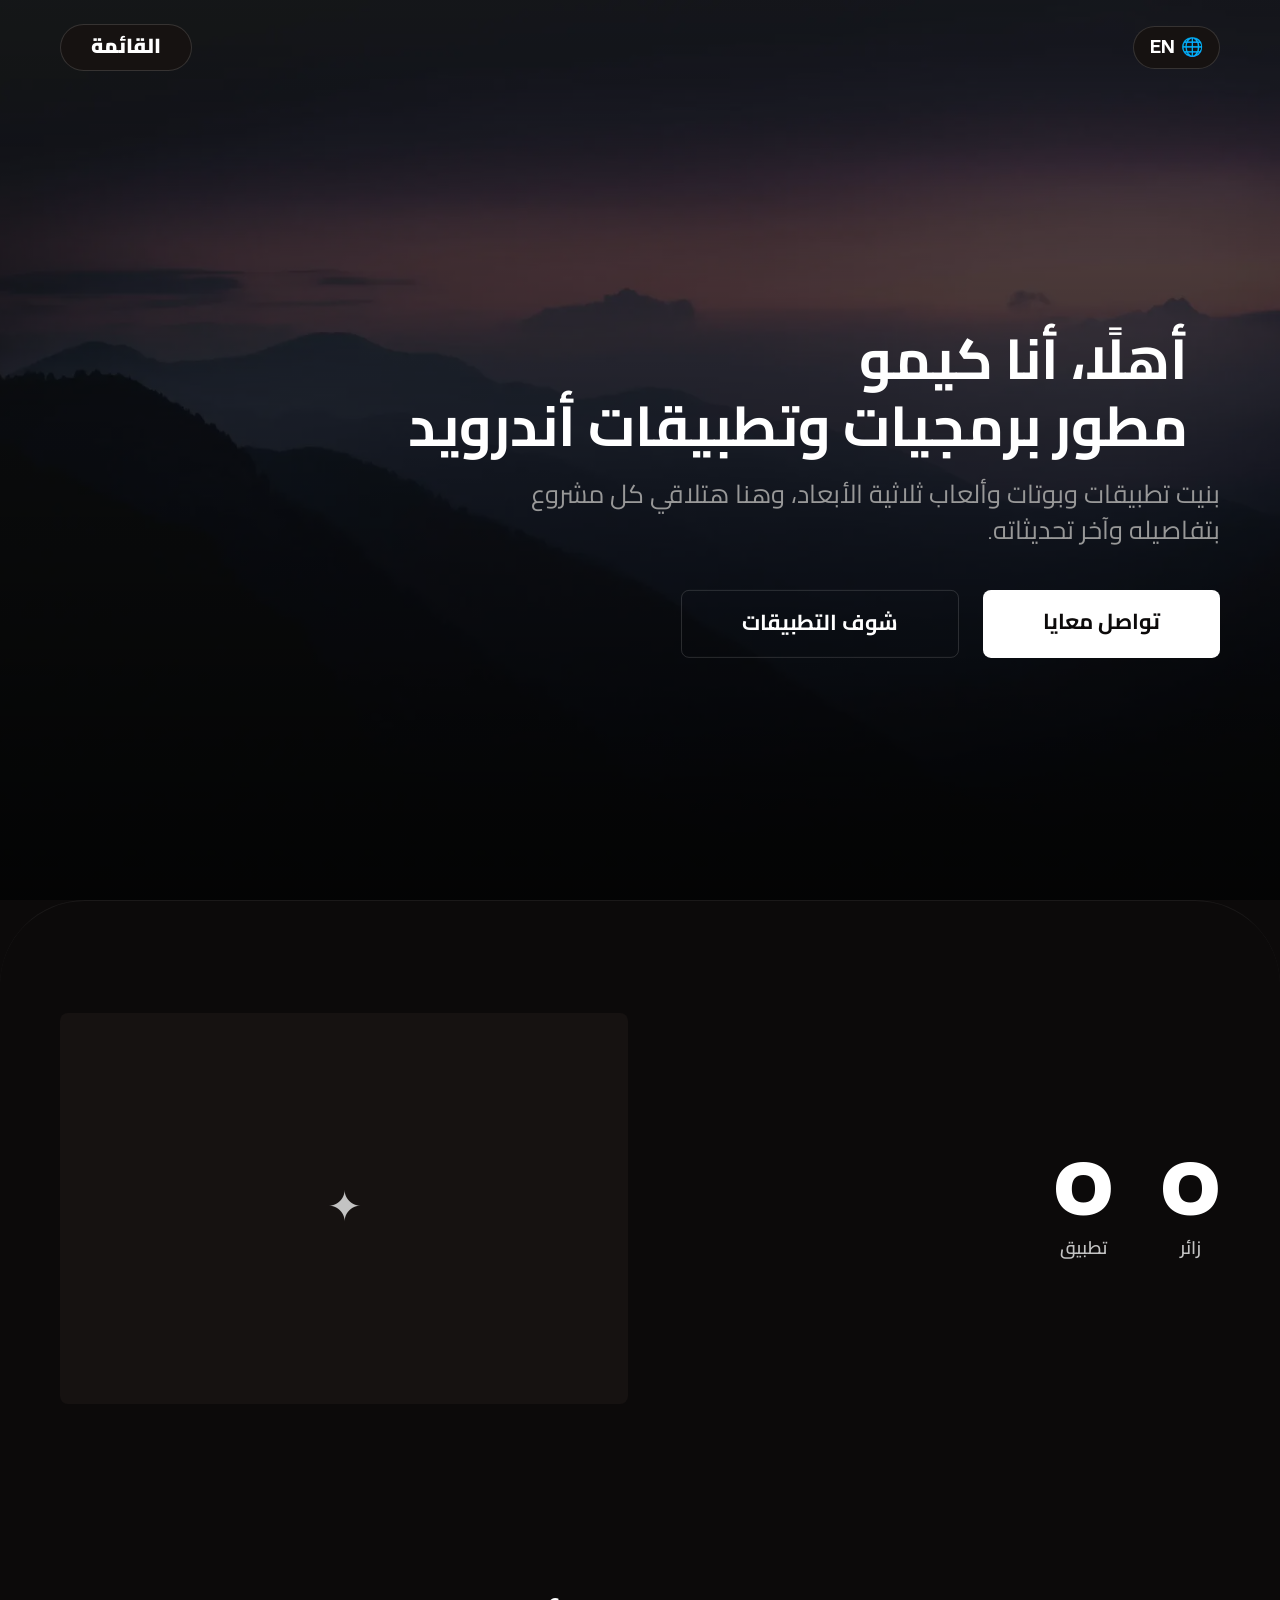
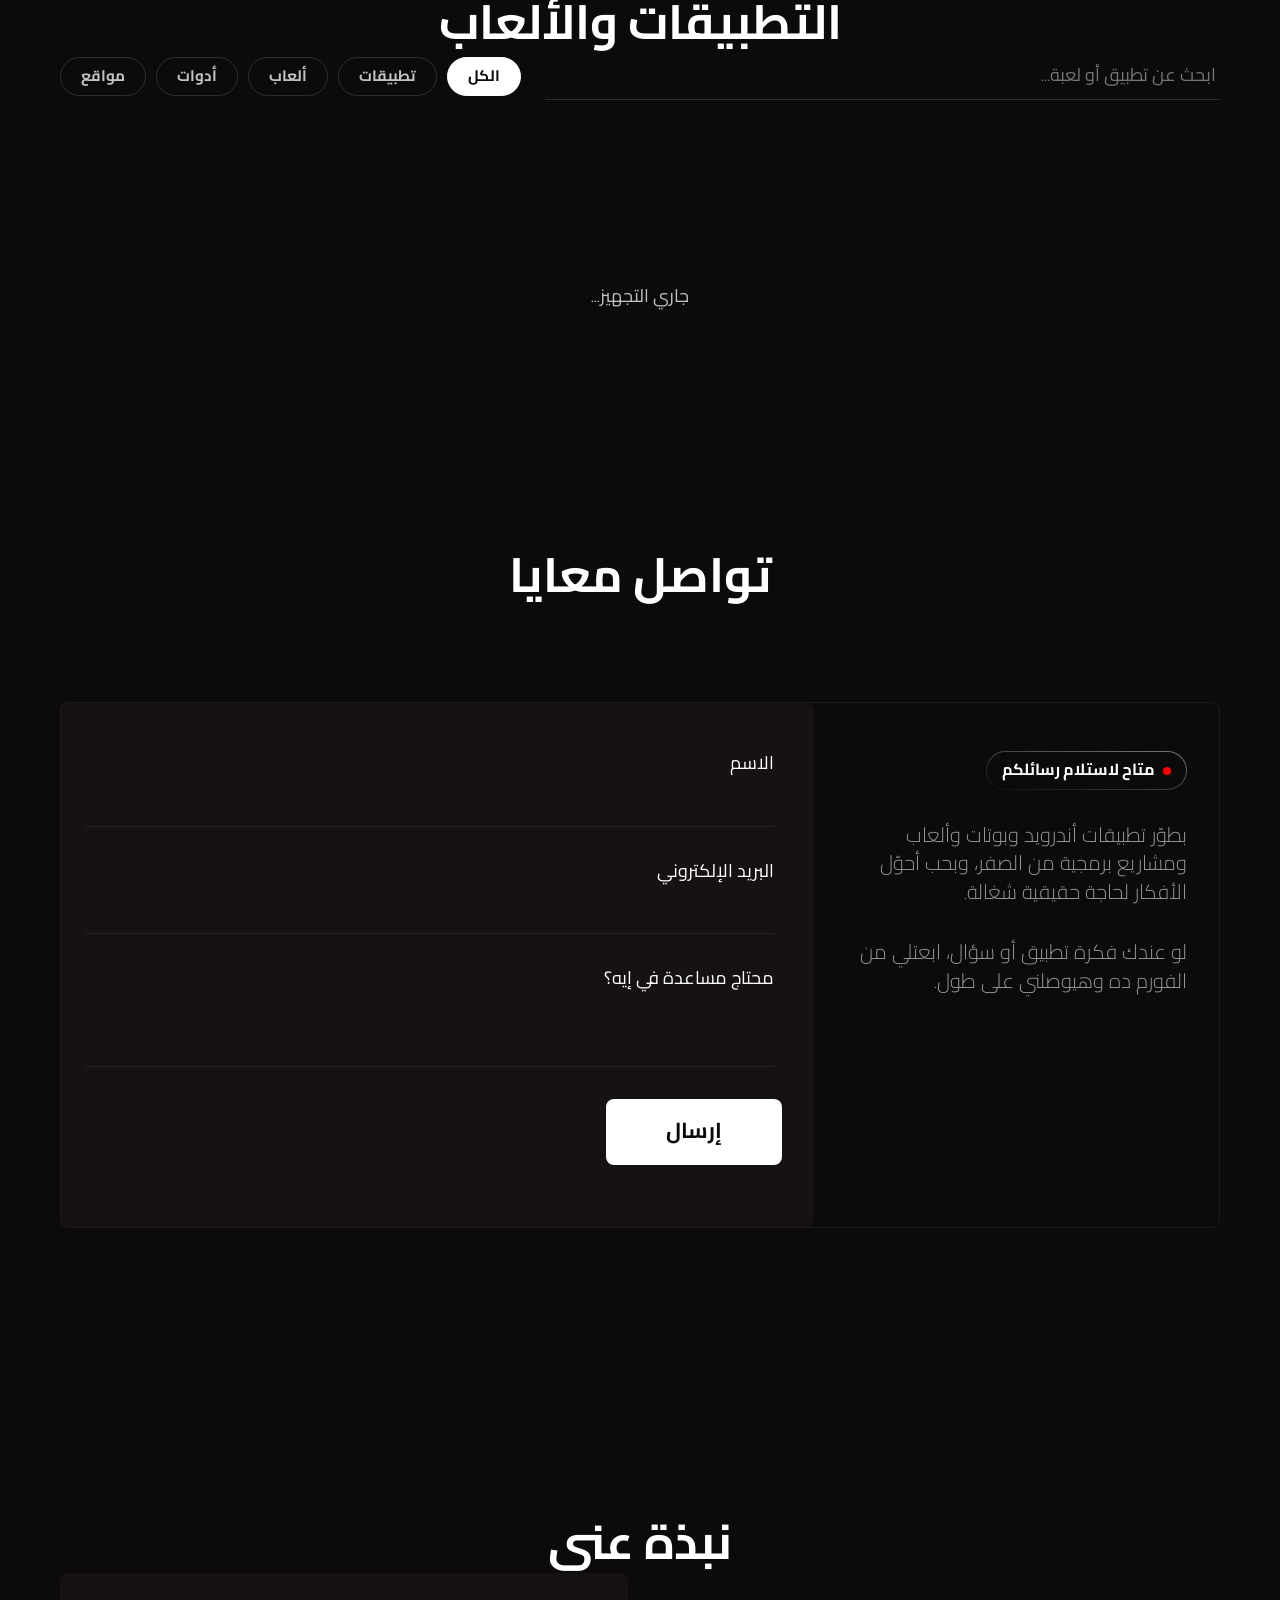
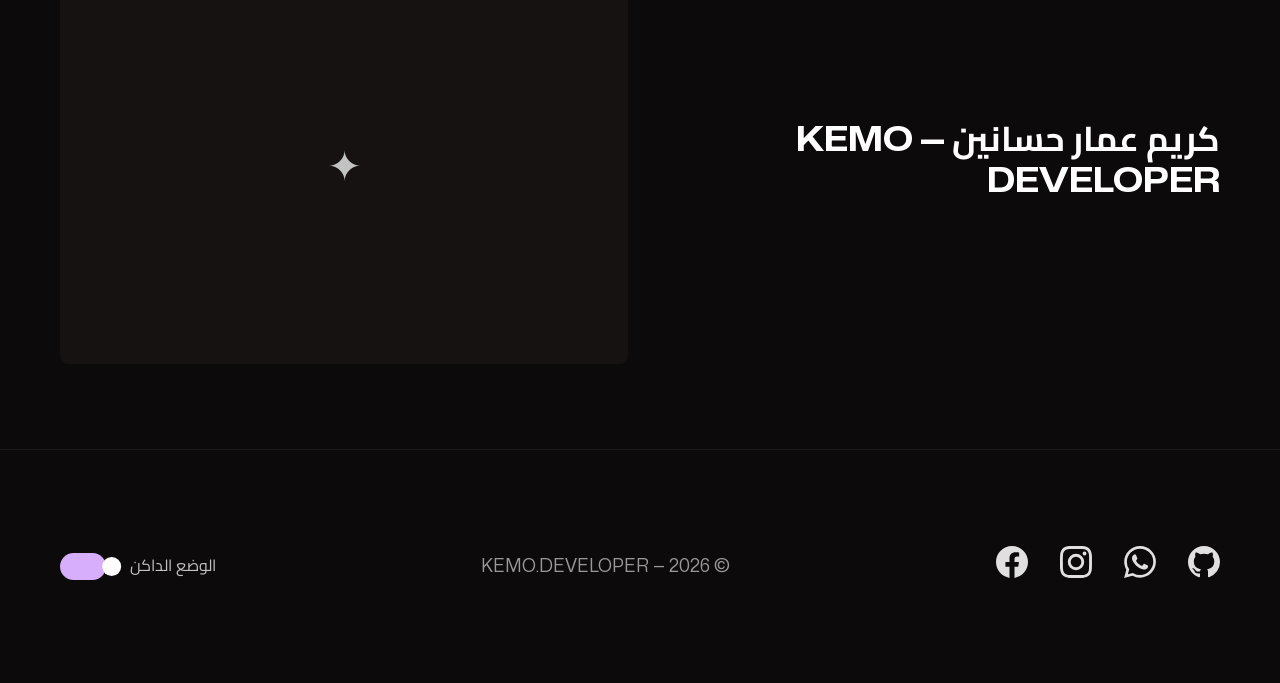
==== index.html @ ebddfd38 "Add files via upload" ====
<!DOCTYPE html>
<html lang="ar" dir="rtl">
  <head>
    <meta charset="UTF-8" />
    <meta http-equiv="X-UA-Compatible" content="IE=edge" />
    <meta name="viewport" content="width=device-width, initial-scale=1.0" />
    <meta name="robots" content="index, follow" />

    <meta name="description" content="منصة Kemo Developer الرسمية، أفضل مكان لاكتشاف وتحميل أحدث التطبيقات والألعاب والأدوات الرقمية." />
    <meta property="og:title" content="KEMO DEVELOPER">
    <meta property="og:description" content="منصة Kemo Developer الرسمية، أفضل مكان لاكتشاف وتحميل أحدث التطبيقات والألعاب والأدوات الرقمية.">
    <meta property="og:image" content="favicon.png">

    <link rel="icon" type="image/png" sizes="96x96" href="favicon.png">
    <link rel="apple-touch-icon" sizes="180x180" href="apple-touch-icon.png">

    <link rel="preload" href="Mona-Sans.woff2" as="font" type="font/woff2" crossorigin />

    <link rel="stylesheet" href="style.css" />

    <title>KEMO DEVELOPER</title>
  </head>

  <body>
    <script>
      const theme = localStorage.getItem("theme") || "dark";
      document.body.classList.add(theme);
    </script>

    <div id="announcement-bar" class="announcement-bar hidden-el">
      <span id="announcement-text"></span>
      <button type="button" id="announcement-close" aria-label="close">×</button>
    </div>

    <header class="header">
      <div class="menu-btn-container">
        <div class="container menu-btn-row">
          <button type="button" class="lang-switch-btn" id="lang-switch-btn" title="Switch language">🌐 <span id="lang-switch-label">EN</span></button>
          <button type="button" class="menu-btn" data-ar="القائمة" data-en="Menu">القائمة</button>
        </div>
      </div>

      <nav class="nav hidden">
        <ol class="nav-items">
          <li class="nav-item"><a href="#" data-ar="الرئيسية" data-en="Home">الرئيسية</a></li>
          <li class="nav-item"><a href="#apps" data-ar="التطبيقات" data-en="Apps">التطبيقات</a></li>
          <li class="nav-item"><a href="#contact" data-focused="last-focused" data-ar="تواصل معايا" data-en="Contact">تواصل معايا</a></li>
        </ol>

        <div class="nav-account-box" id="nav-guest-area">
          <span class="nav-account-label" data-ar="حسابك" data-en="Account">حسابك</span>
          <a href="#" class="nav-auth-btn" id="nav-login-btn" data-ar="تسجيل الدخول" data-en="Log in">تسجيل الدخول</a>
        </div>
        <div class="nav-account-box hidden-el" id="nav-user-area">
          <span class="nav-account-label" data-ar="حسابك" data-en="Account">حسابك</span>
          <span class="nav-account-email" id="nav-user-email"></span>
          <a href="#" class="nav-auth-btn hidden-el" id="nav-admin-btn" data-ar="+ تطبيق جديد" data-en="+ New App">+ تطبيق جديد</a>
          <a href="#" class="nav-auth-btn hidden-el" id="nav-admin-profile-btn" data-ar="تعديل ملفي" data-en="Edit Profile">تعديل ملفي</a>
          <a href="#" class="nav-auth-btn hidden-el" id="nav-admin-broadcast-btn" data-ar="رسالة جماعية" data-en="Broadcast">رسالة جماعية</a>
          <a href="#" class="nav-auth-btn" id="nav-logout-btn" data-ar="تسجيل الخروج" data-en="Log out">تسجيل الخروج</a>
        </div>
      </nav>

      <div class="container">
        <div class="header-textbox">
          <div class="profile-identity-row">
            <div class="profile-avatar-wrap">
              <img id="profile-avatar" src="" alt="" class="hidden-el" loading="lazy">
            </div>
            <h1 class="h1">
              <span id="profile-line1">أهلًا، أنا كيمو</span>
              <span id="profile-line2">مطور برمجيات وتطبيقات أندرويد</span>
            </h1>
          </div>

          <p class="header-text" id="profile-bio">
            بنيت تطبيقات وبوتات وألعاب ثلاثية الأبعاد، وهنا هتلاقي كل مشروع بتفاصيله وآخر تحديثاته.
          </p>

          <div class="header-btns">
            <a href="#contact" class="btn btn-cta" data-ar="تواصل معايا" data-en="Contact Me">تواصل معايا</a>
            <a href="#apps" class="btn btn-secondary" data-ar="شوف التطبيقات" data-en="See Apps">شوف التطبيقات</a>
          </div>
        </div>
      </div>
    </header>

    <main>
      <section class="stats-section">
        <div class="container">
          <div class="work-box" style="cursor:default;">
            <div class="work-textbox">
              <div class="stats-row">
                <div class="stat-block">
                  <div class="stat-number" id="stat-visitors">0</div>
                  <div class="stat-label" data-ar="زائر" data-en="Visitors">زائر</div>
                </div>
                <div class="stat-block">
                  <div class="stat-number" id="stat-apps">0</div>
                  <div class="stat-label" data-ar="تطبيق" data-en="Apps">تطبيق</div>
                </div>
              </div>
            </div>
            <picture class="work-img" id="stats-image-box">
              <div class="cover-placeholder">✦</div>
            </picture>
          </div>
        </div>
      </section>

      <section class="work">
        <div class="container">
          <h2 class="h2" id="apps" data-ar="التطبيقات والألعاب" data-en="Apps &amp; Games">التطبيقات والألعاب</h2>

          <div class="catalog-tools">
            <div class="search-wrap">
              <input id="search-input" type="search" placeholder="ابحث عن تطبيق أو لعبة..." data-ar-ph="ابحث عن تطبيق أو لعبة..." data-en-ph="Search for an app or game...">
            </div>
            <div class="filters" id="category-filters">
              <button class="filter active" data-category="all" data-ar="الكل" data-en="All">الكل</button>
              <button class="filter" data-category="تطبيقات" data-ar="تطبيقات" data-en="Apps">تطبيقات</button>
              <button class="filter" data-category="ألعاب" data-ar="ألعاب" data-en="Games">ألعاب</button>
              <button class="filter" data-category="أدوات" data-ar="أدوات" data-en="Tools">أدوات</button>
              <button class="filter" data-category="مواقع" data-ar="مواقع" data-en="Websites">مواقع</button>
            </div>
          </div>

          <div class="work-boxes" id="apps-grid">
            <div class="loading-state" data-ar="جاري التجهيز..." data-en="Loading...">جاري التجهيز...</div>
          </div>
        </div>
      </section>

      <section class="contact">
        <div class="container">
          <h2 class="h2" id="contact" data-ar="تواصل معايا" data-en="Message">تواصل معايا</h2>
          <div class="contact-content">
            <div class="contact-textbox">
              <strong href="#" class="hire-alert">
                <span class="indicator"></span>
                <span data-ar="متاح لاستلام رسائلكم" data-en="Available for messages">متاح لاستلام رسائلكم</span>
              </strong>
              <p class="contact-text" id="profile-text1">
                بطوّر تطبيقات أندرويد وبوتات وألعاب ومشاريع برمجية من الصفر، وبحب أحوّل الأفكار لحاجة حقيقية شغالة.
              </p>
              <p class="contact-text" id="profile-text2">
                لو عندك فكرة تطبيق أو سؤال، ابعتلي من الفورم ده وهيوصلني على طول.
              </p>
            </div>
            <form action="#" class="contact-form" id="contact-form">
              <div class="form-field">
                <label for="contact-name" data-ar="الاسم" data-en="Name">الاسم</label>
                <input type="text" name="name" id="contact-name" required />
              </div>
              <div class="form-field">
                <label for="contact-email" data-ar="البريد الإلكتروني" data-en="Email">البريد الإلكتروني</label>
                <input type="email" name="email" id="contact-email" required inputmode="email" />
              </div>
              <div class="form-field">
                <label for="contact-message" data-ar="محتاج مساعدة في إيه؟" data-en="Message">محتاج مساعدة في إيه؟</label>
                <textarea name="message" id="contact-message" required></textarea>
              </div>
              <button type="submit" class="btn btn-cta" data-ar="إرسال" data-en="Send">إرسال</button>
              <p id="contact-status" style="margin-block-start:14px; font-size:var(--text-small);"></p>
            </form>
          </div>
        </div>
      </section>

      <section class="about-me-section">
        <div class="container">
          <h2 class="h2" data-ar="نبذة عني" data-en="About Me">نبذة عني</h2>
          <div class="work-box" style="cursor:default;">
            <div class="work-textbox">
              <h3 class="h3" id="about-name">كريم عمار حسانين — KEMO DEVELOPER</h3>
              <p class="work-text" id="about-bio" style="white-space:pre-wrap;"></p>
            </div>
            <picture class="work-img" id="about-image-box">
              <div class="cover-placeholder">✦</div>
            </picture>
          </div>
        </div>
      </section>
    </main>

    <!-- صفحة تفاصيل التطبيق -->
    <section id="app-detail-overlay" class="app-detail-overlay hidden-el">
      <div class="container">
        <div class="app-detail-topbar">
          <a href="#" class="link" id="app-detail-back" data-ar="← رجوع للرئيسية" data-en="← Back to Home">← رجوع للرئيسية</a>
        </div>

        <div class="app-detail-hero">
          <picture class="detail-cover-box">
            <img id="detail-cover" src="" alt="" loading="lazy">
          </picture>
          <div class="app-detail-meta">
            <h1 class="h3" id="detail-name"></h1>
            <p class="header-text" id="detail-version-label" style="font-size:var(--text-small); margin-block:10px;"></p>
            <ol class="detail-tags-list" id="detail-tags"></ol>
            <div class="detail-actions-row" style="margin-block-start:14px;">
              <a href="#" target="_blank" class="btn btn-cta" id="detail-download-btn" style="padding:14px 34px; font-size:1rem;" data-ar="تثبيت" data-en="Install">تثبيت</a>
              <button type="button" class="icon-btn-circle" id="detail-like-btn" style="width:48px; height:48px;"><svg viewBox="0 0 24 24" width="20" height="20"><path d="M12 21s-6.7-4.35-9.3-8.1C.8 10.1 1.2 6.2 4.6 4.6c2.2-1 4.6-.3 6 1.4l1.4 1.7 1.4-1.7c1.4-1.7 3.8-2.4 6-1.4 3.4 1.6 3.8 5.5 1.9 8.3C18.7 16.65 12 21 12 21z"/></svg></button>
              <span id="detail-likes-count" style="color:var(--sub);"></span>
              <button type="button" class="icon-btn-circle" id="detail-share-btn" style="width:48px; height:48px;" title="Share"><svg viewBox="0 0 24 24" width="18" height="18" fill="none" stroke="currentColor" stroke-width="2"><circle cx="18" cy="5" r="3"></circle><circle cx="6" cy="12" r="3"></circle><circle cx="18" cy="19" r="3"></circle><line x1="8.6" y1="13.5" x2="15.4" y2="17.5"></line><line x1="15.4" y1="6.5" x2="8.6" y2="10.5"></line></svg></button>
            </div>
          </div>
        </div>

        <div class="app-detail-body">
          <div>
            <h3 class="h4" data-ar="تفاصيل الإصدار" data-en="Version details">تفاصيل الإصدار</h3>
            <p class="detail-text" id="detail-description" style="white-space:pre-wrap;"></p>

            <div id="detail-admin-actions" class="hidden-el" style="margin-block-start:var(--gutter-medium); padding-block-start:var(--gutter-x-small); border-top:1px solid var(--border);">
              <h4 class="h4" style="font-size:1.1rem; margin-block-end:10px;" data-ar="أدوات الأدمن" data-en="Admin tools">أدوات الأدمن</h4>
              <div class="form-actions">
                <button type="button" class="btn btn-secondary" id="admin-edit-app-btn" data-ar="تعديل البيانات" data-en="Edit Info">تعديل البيانات</button>
                <button type="button" class="btn btn-secondary" id="admin-add-ver-btn" data-ar="+ إصدار جديد" data-en="+ New Version">+ إصدار جديد</button>
                <button type="button" class="btn btn-danger" id="admin-delete-app-btn" data-ar="حذف التطبيق" data-en="Delete App">حذف التطبيق</button>
              </div>
            </div>
          </div>

          <div>
            <h3 class="h4" data-ar="سجل الإصدارات" data-en="Version history">سجل الإصدارات</h3>
            <div id="detail-versions-list" style="margin-block-start:var(--gutter-x-small);"></div>
          </div>
        </div>

        <div style="border-top:1px solid var(--border); padding-block-start:var(--gutter-large); margin-block-end:var(--gutter-x-large);">
          <h3 class="h4"><span data-ar="آراء المستخدمين" data-en="User reviews">آراء المستخدمين</span> (<span id="reviews-count">0</span>)</h3>
          <ol class="reviews-list" id="reviews-list"></ol>
          <form id="add-review-form" class="review-form">
            <div class="star-rating-input" id="review-stars"></div>
            <input type="text" id="review-user-name" placeholder="اسمك" required data-ar-ph="اسمك" data-en-ph="Your name">
            <textarea id="review-user-text" placeholder="اكتب رأيك..." rows="2" required data-ar-ph="اكتب رأيك..." data-en-ph="Write your review..."></textarea>
            <button type="submit" class="btn btn-secondary" style="align-self:flex-start;" data-ar="نشر التقييم" data-en="Post review">نشر التقييم</button>
          </form>
        </div>
      </div>
    </section>

    <footer class="footer">
      <div class="container">
        <div class="footer-content">
          <nav>
            <ol class="footer-links">
              <li class="footer-link"><a title="GitHub" href="#" target="_blank" rel="noopener"><svg viewBox="0 0 24 24"><path d="M12 0C5.37 0 0 5.37 0 12c0 5.31 3.435 9.795 8.205 11.385.6.105.825-.255.825-.57 0-.285-.015-1.23-.015-2.235-3.015.555-3.795-.735-4.035-1.41-.135-.345-.72-1.41-1.23-1.695-.42-.225-1.02-.78-.015-.795.945-.015 1.62.87 1.845 1.23 1.08 1.815 2.805 1.305 3.495.99.105-.78.42-1.305.765-1.605-2.67-.3-5.46-1.335-5.46-5.925 0-1.305.465-2.385 1.23-3.225-.12-.3-.54-1.53.12-3.18 0 0 1.005-.315 3.3 1.23.96-.27 1.98-.405 3-.405s2.04.135 3 .405c2.295-1.56 3.3-1.23 3.3-1.23.66 1.65.24 2.88.12 3.18.765.84 1.23 1.905 1.23 3.225 0 4.605-2.805 5.625-5.475 5.925.435.375.81 1.095.81 2.22 0 1.605-.015 2.895-.015 3.3 0 .315.225.69.825.57A12.02 12.02 0 0024 12c0-6.63-5.37-12-12-12z"/></svg></a></li>
              <li class="footer-link"><a title="WhatsApp" href="#" target="_blank" rel="noopener"><svg viewBox="0 0 24 24"><path d="M17.472 14.382c-.297-.149-1.758-.867-2.03-.967-.273-.099-.471-.148-.67.15-.197.297-.767.966-.94 1.164-.173.199-.347.223-.644.075-.297-.15-1.255-.463-2.39-1.475-.883-.788-1.48-1.761-1.653-2.059-.173-.297-.018-.458.13-.606.134-.133.298-.347.446-.52.149-.174.198-.298.298-.497.099-.198.05-.371-.025-.52-.075-.149-.669-1.612-.916-2.207-.242-.579-.487-.5-.669-.51-.173-.008-.371-.01-.57-.01-.198 0-.52.074-.792.372-.272.297-1.04 1.016-1.04 2.479 0 1.462 1.065 2.875 1.213 3.074.149.198 2.096 3.2 5.077 4.487.709.306 1.262.489 1.694.625.712.227 1.36.195 1.871.118.571-.085 1.758-.719 2.006-1.413.248-.694.248-1.289.173-1.413-.074-.124-.272-.198-.57-.347m-5.421 7.403h-.004a9.87 9.87 0 01-5.031-1.378l-.361-.214-3.741.982.998-3.648-.235-.374a9.86 9.86 0 01-1.51-5.26c.001-5.45 4.436-9.884 9.888-9.884 2.64 0 5.122 1.03 6.988 2.898a9.825 9.825 0 012.893 6.994c-.003 5.45-4.437 9.884-9.885 9.884m8.413-18.297A11.815 11.815 0 0012.05 0C5.495 0 .16 5.335.157 11.892c0 2.096.547 4.142 1.588 5.945L.057 24l6.305-1.654a11.882 11.882 0 005.683 1.448h.005c6.554 0 11.89-5.335 11.893-11.893a11.821 11.821 0 00-3.48-8.413Z"/></svg></a></li>
              <li class="footer-link"><a title="Instagram" href="#" target="_blank" rel="noopener"><svg viewBox="0 0 24 24"><path d="M12 2.163c3.204 0 3.584.012 4.85.07 3.252.148 4.771 1.691 4.919 4.919.058 1.265.069 1.645.069 4.849 0 3.205-.012 3.584-.069 4.849-.149 3.225-1.664 4.771-4.919 4.919-1.266.058-1.644.07-4.85.07-3.204 0-3.584-.012-4.849-.07-3.26-.149-4.771-1.699-4.919-4.92-.058-1.265-.07-1.644-.07-4.849 0-3.204.013-3.583.07-4.849.149-3.227 1.664-4.771 4.919-4.919 1.266-.057 1.645-.069 4.849-.069zM12 0C8.741 0 8.333.014 7.053.072 2.695.272.273 2.69.073 7.052.014 8.333 0 8.741 0 12c0 3.259.014 3.668.072 4.948.2 4.358 2.618 6.78 6.98 6.98C8.333 23.986 8.741 24 12 24c3.259 0 3.668-.014 4.948-.072 4.354-.2 6.782-2.618 6.979-6.98.059-1.28.073-1.689.073-4.948 0-3.259-.014-3.667-.072-4.947-.196-4.354-2.617-6.78-6.979-6.98C15.668.014 15.259 0 12 0zm0 5.838a6.162 6.162 0 100 12.324 6.162 6.162 0 000-12.324zM12 16a4 4 0 110-8 4 4 0 010 8zm6.406-11.845a1.44 1.44 0 100 2.881 1.44 1.44 0 000-2.881z"/></svg></a></li>
              <li class="footer-link"><a title="Facebook" href="#" target="_blank" rel="noopener"><svg viewBox="0 0 24 24"><path d="M24 12.073c0-6.627-5.373-12-12-12s-12 5.373-12 12c0 5.99 4.388 10.954 10.125 11.854v-8.385H7.078v-3.47h3.047V9.43c0-3.007 1.792-4.669 4.533-4.669 1.312 0 2.686.235 2.686.235v2.953H15.83c-1.491 0-1.956.925-1.956 1.874v2.25h3.328l-.532 3.47h-2.796v8.385C19.612 23.027 24 18.062 24 12.073z"/></svg></a></li>
            </ol>
          </nav>
          <p class="footer-text">
            &copy; <span>2026</span> — KEMO.DEVELOPER
          </p>
          <label class="theme-switch" for="theme-switch">
            <span data-ar="الوضع الداكن" data-en="Dark theme">الوضع الداكن</span>
            <input type="checkbox" id="theme-switch" role="switch"/>
          </label>
        </div>
      </div>
    </footer>

    <!-- نافذة تسجيل الدخول -->
    <div class="modal-overlay hidden-el" id="auth-modal">
      <div class="modal-card">
        <button class="modal-close-x" id="auth-modal-close">×</button>
        <h2 class="h3" id="auth-modal-title" data-ar="تسجيل الدخول" data-en="Log in">تسجيل الدخول</h2>
        <form id="auth-form">
          <div class="form-field hidden-el" id="auth-name-field">
            <label for="auth-display-name" data-ar="اسمك" data-en="Your name">اسمك</label>
            <input type="text" id="auth-display-name">
          </div>
          <div class="form-field">
            <label for="auth-email" data-ar="البريد الإلكتروني" data-en="Email">البريد الإلكتروني</label>
            <input type="email" id="auth-email" required>
          </div>
          <div class="form-field">
            <label for="auth-password" data-ar="كلمة المرور" data-en="Password">كلمة المرور</label>
            <input type="password" id="auth-password" minlength="6" required>
          </div>
          <button type="submit" class="btn btn-cta" style="width:100%;" id="auth-submit-btn" data-ar="دخول" data-en="Log in">دخول</button>
        </form>
        <p style="margin-block-start:16px; font-size:var(--text-small);">
          <button type="button" class="switch-auth-mode" id="auth-forgot-btn" data-ar="نسيت كلمة المرور؟" data-en="Forgot password?">نسيت كلمة المرور؟</button>
        </p>
        <p style="margin-block-start:10px; font-size:var(--text-small);" id="auth-switch-label">
          مفيش حساب؟ <button type="button" class="switch-auth-mode" id="auth-switch-btn">إنشاء حساب جديد</button>
        </p>
      </div>
    </div>

    <!-- نافذة إضافة/تعديل تطبيق -->
    <div class="modal-overlay hidden-el" id="app-modal">
      <div class="modal-card wide">
        <button class="modal-close-x" id="app-modal-close">×</button>
        <h2 class="h3" id="app-modal-title" data-ar="تطبيق جديد" data-en="New App">تطبيق جديد</h2>
        <form id="app-form">
          <input type="hidden" id="edit-id">
          <div class="form-grid">
            <div class="form-field compact"><label>اسم التطبيق — عربي</label><input id="app-name-ar" required></div>
            <div class="form-field compact"><label>App name — English</label><input id="app-name-en"></div>
            <div class="form-field compact">
              <label>التصنيف</label>
              <select id="app-category"><option>تطبيقات</option><option>ألعاب</option><option>أدوات</option><option>مواقع</option></select>
            </div>
            <div class="form-field compact"><label>الإصدار</label><input id="app-version" required></div>
            <div class="form-field compact"><label>غلاف التطبيق</label><input id="app-image" type="file" accept="image/*"></div>
            <div class="form-field compact wide-field"><label>رابط التحميل</label><input id="app-file" type="url" required></div>
            <div class="form-field compact wide-field"><label>الوصف — عربي</label><textarea id="app-description-ar" rows="3" required></textarea></div>
            <div class="form-field compact wide-field"><label>Description — English</label><textarea id="app-description-en" rows="3"></textarea></div>
          </div>
          <div class="form-actions">
            <button type="submit" class="btn btn-cta">حفظ التطبيق</button>
            <button type="button" class="btn btn-secondary hidden-el" id="app-cancel-edit">إلغاء</button>
          </div>
        </form>
      </div>
    </div>

    <!-- نافذة إضافة إصدار جديد -->
    <div class="modal-overlay hidden-el" id="version-modal">
      <div class="modal-card">
        <button class="modal-close-x" id="version-modal-close">×</button>
        <h2 class="h3" id="version-modal-title">إضافة تحديث جديد</h2>
        <form id="version-form">
          <input type="hidden" id="ver-app-id">
          <div class="form-field compact"><label>رقم الإصدار</label><input id="new-ver-number" required></div>
          <div class="form-field compact"><label>اسم التطبيق — عربي</label><input id="new-ver-name-ar" required></div>
          <div class="form-field compact"><label>App name — English</label><input id="new-ver-name-en"></div>
          <div class="form-field compact"><label>غلاف الإصدار (اختياري)</label><input id="new-ver-image" type="file" accept="image/*"></div>
          <div class="form-field compact"><label>رابط التحميل</label><input id="new-ver-url" type="url" required></div>
          <div class="form-field compact"><label>ما الجديد؟ — عربي</label><textarea id="new-ver-notes-ar" rows="3" required></textarea></div>
          <div class="form-field compact"><label>What's new? — English</label><textarea id="new-ver-notes-en" rows="3"></textarea></div>
          <div class="form-actions">
            <button type="submit" class="btn btn-cta" id="version-submit-btn">نشر الإصدار الجديد</button>
          </div>
        </form>
      </div>
    </div>

    <!-- نافذة تعديل الملف الشخصي -->
    <div class="modal-overlay hidden-el" id="profile-modal">
      <div class="modal-card wide">
        <button class="modal-close-x" id="profile-modal-close">×</button>
        <h2 class="h3">تعديل الملف الشخصي</h2>
        <form id="profile-form">
          <div class="form-grid">
            <div class="form-field compact wide-field"><label>صورة البروفايل</label><input id="edit-profile-avatar" type="file" accept="image/*"></div>
            <div class="form-field compact"><label>السطر الأول (الاسم) — عربي</label><input id="edit-profile-line1-ar" required></div>
            <div class="form-field compact"><label>Line 1 (Name) — English</label><input id="edit-profile-line1-en"></div>
            <div class="form-field compact"><label>السطر الثاني (الوظيفة) — عربي</label><input id="edit-profile-line2-ar" required></div>
            <div class="form-field compact"><label>Line 2 (Title) — English</label><input id="edit-profile-line2-en"></div>
            <div class="form-field compact wide-field"><label>النص تحت الاسم — عربي</label><textarea id="edit-profile-bio-ar" rows="2" required></textarea></div>
            <div class="form-field compact wide-field"><label>Text under name — English</label><textarea id="edit-profile-bio-en" rows="2"></textarea></div>
            <div class="form-field compact wide-field"><label>فقرة التواصل الأولى — عربي</label><textarea id="edit-profile-text1-ar" rows="2" required></textarea></div>
            <div class="form-field compact wide-field"><label>Contact paragraph 1 — English</label><textarea id="edit-profile-text1-en" rows="2"></textarea></div>
            <div class="form-field compact wide-field"><label>فقرة التواصل الثانية — عربي</label><textarea id="edit-profile-text2-ar" rows="2" required></textarea></div>
            <div class="form-field compact wide-field"><label>Contact paragraph 2 — English</label><textarea id="edit-profile-text2-en" rows="2"></textarea></div>
            <div class="form-field compact wide-field"><label>نبذة عني (في آخر الصفحة) — عربي</label><textarea id="edit-profile-about-ar" rows="3"></textarea></div>
            <div class="form-field compact wide-field"><label>About Me section — English</label><textarea id="edit-profile-about-en" rows="3"></textarea></div>
            <div class="form-field compact"><label>فيسبوك</label><input id="edit-profile-fb" type="url"></div>
            <div class="form-field compact"><label>واتساب</label><input id="edit-profile-wa" type="url"></div>
            <div class="form-field compact"><label>انستجرام</label><input id="edit-profile-ig" type="url"></div>
            <div class="form-field compact"><label>جيت هاب</label><input id="edit-profile-gh" type="url"></div>
          </div>
          <div class="form-actions">
            <button type="submit" class="btn btn-cta" data-ar="حفظ" data-en="Save">حفظ</button>
          </div>
        </form>
      </div>
    </div>

    <!-- نافذة الرسالة الجماعية -->
    <div class="modal-overlay hidden-el" id="broadcast-modal">
      <div class="modal-card wide">
        <button class="modal-close-x" id="broadcast-modal-close">×</button>
        <h2 class="h3">رسالة جماعية للزوار</h2>
        <form id="broadcast-form">
          <div class="form-grid">
            <div class="form-field compact wide-field"><label>الرسالة — عربي</label><input id="broadcast-text-ar" required></div>
            <div class="form-field compact wide-field"><label>Message — English</label><input id="broadcast-text-en"></div>
          </div>
          <div class="form-actions">
            <button type="submit" class="btn btn-cta">نشر الرسالة</button>
            <button type="button" class="btn btn-danger" id="broadcast-remove-btn">إلغاء الرسالة الحالية</button>
          </div>
        </form>
      </div>
    </div>

    <button type="button" class="btn btn-secondary hidden-el" id="open-admin-panel-trigger" style="display:none;"></button>

    <div class="toast-msg" id="toast"></div>

    <script src="script.js" defer></script>
    <script type="module" src="app.js"></script>
  </body>
</html>
---- style.css ----
/* --------------------------------- */
/* ----- Basic Setup -----*/
/* --------------------------------- */

@import url('https://fonts.googleapis.com/css2?family=Cairo:wght@400;500;600;700;800;900&display=swap');

@font-face {
  font-family: "Mona Sans";
  src: url("Mona-Sans.woff2") format("woff2 supports variations"),
    url("Mona-Sans.woff2") format("woff2-variations");
  font-display: swap;
  font-weight: 200 900;
  font-stretch: 75% 125%;
}

:root {
  --h1: 3.5rem;
  --h2: 3rem;
  --h3: 2.145rem;
  --h4: 1.5rem;
  --text-large: 1.6rem;
  --text-medium: 1.275rem;
  --text-small: 1.125rem;

  --gradient-brand: radial-gradient(
      at 60% 31%,
      rgb(255, 131, 139) 0px,
      transparent 50%
    ),
    radial-gradient(at 48% 98%, rgba(0, 255, 166, 0.707) 0px, transparent 50%),
    radial-gradient(at 84% 67%, rgb(255, 129, 125) 0px, transparent 50%),
    radial-gradient(at 16% 47%, rgb(255, 90, 112) 0px, transparent 50%),
    radial-gradient(at 73% 11%, rgb(115, 255, 225) 0px, transparent 50%),
    radial-gradient(at 49% 37%, rgba(255, 249, 89, 0.695) 0px, transparent 50%),
    radial-gradient(at 70% 21%, rgba(58, 255, 186, 0.715) 0px, transparent 50%);
  --easing: cubic-bezier(0.86, 0, 0.07, 1);

  --site-max-width: 1280px;
  --gutter-nano: 0.5rem;
  --gutter-micro: 1rem;
  --gutter-x-small: 1.5rem;
  --gutter-small: 2rem;
  --gutter-medium: 2.5rem;
  --gutter-large: 3rem;
  --gutter-x-large: 6rem;
  --gutter-huge: 12rem;

  --scroll-padding: 4.375rem;
  --radius: 85px;
}

body.dark {
  --bg-color-primary: #0c0a0a;
  --bg-color-secondary: #161211;
  --important: #fff;
  --sub: #c3c3c3;
  --body: #989898;
  --border: #c0c0c015;
  --border-dark: #c0c0c02f;
  --gradient-border: linear-gradient(to left bottom, #777, #0e0d0d);
  --shadow: 0 1rem 1rem #00000040;
}

body.light {
  --bg-color-primary: #fbfbfb;
  --bg-color-secondary: #ffffff;
  --important: #000;
  --sub: #111;
  --body: #585b63;
  --border: #62626234;
  --border-dark: #5e5e5e1f;
  --gradient-border: linear-gradient(to left bottom, #000000c6, #0e0d0d00);
  --shadow: 0 1rem 1rem rgba(0, 0, 0, 0.25);
}

*,
*::after,
*::before {
  margin: 0;
  padding: 0;
  box-sizing: inherit;
}

html {
  font-family: "Mona Sans", "Cairo", sans-serif;
  box-sizing: border-box;
  scroll-padding-top: var(--scroll-padding);
}


@media (max-width: 1200px) {
  html {
    font-size: 90%;
  }
}

@media (max-width: 645px) {
  html {
    font-size: 80%;
  }
}

body {
  font-size: var(--text-medium);
  color: var(--body);
  background-color: var(--bg-color-primary);
  line-height: 1.4;
  text-rendering: optimizeLegibility;
  overflow-x: hidden;
}

/* Improve media defaults */

picture,
svg,
img {
  display: block;
  max-inline-size: 100%;
  object-fit: contain;
}

textarea {
  resize: none;
}

/* --------------------------------- */
/* ----- Typography -----*/
/* --------------------------------- */

input,
textarea,
button {
  font: inherit;
}

p,
h1,
h2,
h3,
.h4 {
  overflow-wrap: break-word;
}

h1,
h2,
h3,
.h4 {
  font-stretch: 125%;
  line-height: 1.2;
  color: var(--important);
}

.h1 {
  font-size: var(--h1);
}

.h2 {
  font-size: var(--h2);
  text-align: center;
}

.h3 {
  font-size: var(--h3);
}

.h4 {
  font-size: var(--h4);
}

@media (max-width: 845px) {
  :root {
    --h1: 2.845rem;
    --h2: 2.45rem;
    --h3: 1.85rem;
  }
}

@media (max-width: 700px) {
  :root {
    --h1: 2.545rem;
  }
}

@media (max-width: 545px) {
  :root {
    --h1: 2.4rem;
    --text-large: 1.5rem;
  }
}

@media (max-width: 485px) {
  :root {
    --h1: 2.145rem;
    --h2: 1.875rem;
    --h3: 1.6rem;
    --text-large: 1.345rem;
  }
}

/* --------------------------------- */
/* ----- Utilities -----*/
/* --------------------------------- */

/* Center and constrain the width of page sections */

.container {
  max-inline-size: var(--site-max-width);
  margin-inline: auto;
}

@media (max-width: 1375px) {
  :root {
    --site-max-width: 1160px;
  }
}

@media (max-width: 1275px) {
  .container {
    padding-inline: var(--gutter-small);
  }
}

@media (max-width: 1200px) {
  .container {
    padding-inline: var(--gutter-medium);
  }
}

@media (max-width: 575px) {
  .container {
    padding-inline: var(--gutter-small);
  }
}

/* disable scroll when menu is opened */

.lock-screen {
  overflow-y: hidden;
}

/* hides visually and removes from accessibility tree  */

.hidden {
  visibility: hidden;
  transform: translateX(-100%);
}

.transform {
  transform: translateY(6rem);
  opacity: 0;
}

.shown {
  transition: 0.1s;
  color: lightgrey;
}

/* --------------------------------- */
/* ----- Components -----*/
/* --------------------------------- */

.btn {
  font-size: 1.35rem;
  font-weight: 700;
  text-decoration: none;
  text-align: center;
  padding: 18px 60px;
  border-radius: var(--gutter-nano);
  transition: 0.3s all ease-in-out;
  cursor: pointer;
}

@media (max-width: 700px) {
  .btn {
    padding: 16px 48px;
  }
}

@media (max-width: 485px) {
  .btn {
    font-size: 1.2rem;
    padding: 14px 38px;
  }
}

.btn-cta {
  color: var(--bg-color-primary);
  background-color: var(--important);
}

body.dark .btn-cta:hover,
body.dark .btn-cta:focus {
  box-shadow: #ffffff40 0 0 0 var(--gutter-nano);
}

body.light .btn-cta:hover,
body.light .btn-cta:focus {
  box-shadow: #07070733 0 0 0 var(--gutter-nano);
}

.btn-secondary {
  border: 1px solid var(--border-dark);
  color: var(--important);
  background-color: transparent;
}

.btn-secondary:hover,
.btn-secondary:focus {
  border-color: var(--important);
}

.link {
  display: inline-block;
  font-weight: 600;
  font-size: var(--text-small);
  padding: var(--gutter-nano) 0;
  text-decoration: none;
  color: var(--important);
  position: relative;
}

.link::after,
.link::before {
  content: "";
  width: 100%;
  height: 1px;
  margin-block-start: var(--gutter-nano);
  position: absolute;
  bottom: -1px;
  left: 0;
  transition: 300ms;
}

body.dark .link::before {
  background-color: #d3d3d357;
}

body.dark .link::after {
  background-color: white;
}

body.light .link::before {
  background-color: lightgray;
}

body.light .link::after {
  background-color: black;
}

.link::after {
  background-color: white;
  transform-origin: left;
  transform: scaleX(0);
}

.link:hover::after,
.link:focus::after {
  transform: scaleX(1);
}

/* --------------------------------- */
/* ----- Layout -----*/
/* --------------------------------- */

section:not(:first-child) {
  padding-block-start: var(--gutter-huge);
}

section:first-child {
  padding-block-start: 7rem;
}

@media (max-width: 885px) {
  :root {
    --gutter-huge: 8rem;
    --gutter-x-large: 4rem;
  }
}

main {
  border-top: 1px solid var(--border);
  border-top-left-radius: var(--radius);
  border-top-right-radius: var(--radius);
  background-color: var(--bg-color-primary);
  transform: translateY(calc(-1 * var(--radius)));
}

@media (max-width: 1185px) {
  :root {
    --radius: 45px;
  }
}

/* --------------------------------- */
/* ----- Menu Button -----*/
/* --------------------------------- */

.menu-btn-container {
  position: fixed;
  width: 100%;
  top: var(--gutter-x-small);
  left: 0;
  z-index: 20;
}

.menu-btn {
  display: block;
  margin-inline-start: auto;
  border: 1px solid var(--border-dark);
  inline-size: 132px;
  padding-block: var(--gutter-nano);
  border-radius: var(--gutter-large);
  text-decoration: none;
  background-color: var(--bg-color-secondary);
  color: var(--important);
  cursor: pointer;
}

.menu-btn,
.nav-items a {
  font-stretch: 125%;
  font-weight: 900;
}

/* --------------------------------- */
/* ----- Navigation -----*/
/* --------------------------------- */

.nav {
  min-block-size: 100vh;
  position: fixed;
  width: 100%;
  background-color: #0c0a0a;
  background-image: radial-gradient(ellipse at 30% 20%, #3a2b5280, transparent 55%),
    radial-gradient(ellipse at 80% 80%, #2b2a4d80, transparent 50%);
  transition: 450ms var(--easing);
  z-index: 19;
}

.nav-items {
  position: absolute;
  top: 50%;
  left: 15%;
  transform: translateY(-50%) translateX(-15%);
  list-style-type: none;
}

.nav-item:not(:last-child) {
  margin-block-end: var(--gutter-x-small);
}

.nav-item a {
  display: inline-block;
  font-size: var(--h2);
  text-decoration: none;
  color: #fff;
}

.nav-item a::after {
  content: "";
  display: block;
  block-size: var(--gutter-nano);
  width: 100%;
  transform: scale(0);
  transform-origin: left;
  background-color: white;
  transition: transform 250ms var(--easing);
}

.nav-item a:hover::after,
.nav-item a:focus::after {
  transform: scale(1);
}

/* --------------------------------- */
/* ----- Header -----*/
/* --------------------------------- */

.header {
  min-block-size: calc(100vh + var(--radius));
  background-attachment: fixed;
  background-size: cover;
  background-position: center;
  background-repeat: no-repeat;
  position: relative;
}

body.dark .header {
  background-image: linear-gradient(#0000008b, #000000e6),
    url("hero-bg.webp");
}

body.light .header {
  background-image: linear-gradient(#ffffffa2, #ffffffe6),
    url("hero-bg-light.webp");
}

.header-textbox {
  position: absolute;
  top: 50%;
  transform: translateY(-50%);
}

.h1 span {
  display: block;
}

.header-text {
  font-size: var(--text-large);
  font-weight: 400;
  max-inline-size: 745px;
  margin-block-start: var(--gutter-micro);
  margin-block-end: var(--gutter-medium);
}

@media (max-width: 1200px) {
  .header-text {
    max-inline-size: 685px;
  }
}

@media (max-width: 845px) {
  .header-text {
    max-inline-size: 585px;
  }
}

.header-btns {
  display: inline-flex;
  gap: var(--gutter-x-small);
}

@media (max-width: 400px) {
  .header-textbox {
    left: 0;
    text-align: center;
    padding-inline: 0.6rem;
  }
  .header-btns {
    flex-direction: column;
    width: 80%;
  }
}

/* --------------------------------- */
/* ----- Clients -----*/
/* --------------------------------- */

.logos {
  display: flex;
  justify-content: space-around;
  align-items: flex-start;
  padding-block-start: var(--gutter-x-large);
}

@media (max-width: 885px) {
  .logos {
    padding-block-start: calc(
      var(--gutter-x-large) + var(--gutter-x-large) - 2rem
    );
  }
}

.logo-group {
  display: flex;
  flex-direction: column;
  align-items: center;
  justify-content: center;
  position: relative;
}

.logo {
  position: absolute;
  top: 0;
  max-block-size: 60px;
  max-inline-size: 150px;
  transition: all 2.4s cubic-bezier(0.25, 1, 0.5, 1);
}

@media (max-width: 845px) {
  .logo {
    max-inline-size: 100px;
  }

  .logo-group:last-child {
    display: none;
  }
}

@media (max-width: 400px) {
  .logo {
    max-inline-size: 85px;
  }
}

.logo.hide {
  opacity: 0;
}

.logo.to-top {
  transform: scale(0.4) translateY(-150px);
}

.logo.to-bottom {
  transform: scale(0.4) translateY(150px);
}

body.dark .logo {
  filter: invert(97%) grayscale(100%) opacity(0.6);
}

body.light .logo {
  filter: grayscale(100%) opacity(0.6);
}

/* --------------------------------- */
/* ----- Work -----*/
/* --------------------------------- */

.work-boxes {
  padding-block-start: var(--gutter-x-large);
}

.work-box {
  display: flex;
  justify-content: space-between;
  align-items: center;
}

@media (max-width: 1045px) {
  .work-boxes {
    max-inline-size: fit-content;
    margin-inline: auto;
  }

  .work-box {
    flex-direction: column-reverse;
    align-items: flex-start;
  }

  .work-img {
    margin-block-end: var(--gutter-medium);
  }
}

.work-box:not(:last-child) {
  margin-block-end: var(--gutter-huge);
}

@media (max-width: 1285px) {
  .work-box:not(:last-child) {
    margin-block-end: 8rem;
  }
}

.work-img,
.work-textbox {
  flex-basis: 49%;
}

.work-img {
  max-inline-size: 785px;
  transition: 0.6s all;
}

body.light .work-img {
  box-shadow: var(--shadow);
}

.work-textbox {
  max-inline-size: 445px;
}

@media (max-width: 885px) {
  .work h2 {
    margin-block-start: 45px;
  }
}

@media (max-width: 485px) {
  .work h2 {
    margin-block-start: 0;
  }
}

.work-text {
  margin-block: var(--gutter-micro);
}

.work-technologies {
  list-style-position: inside;
  list-style-type: disc;
  margin-block-end: var(--gutter-x-small);
}

.work-links {
  display: inline-flex;
  align-items: center;
  gap: var(--gutter-x-small);
}

.work-links img {
  block-size: 28px;
  inline-size: 28px;
}

body.dark .work-links img {
  filter: invert(1);
}

/* Github icon */

.work-links > a:last-child {
  transition: 0.3s transform ease-in;
}

.work-links > a:last-child:hover,
.work-links > a:last-child:focus {
  transform: scale(1.1);
}

.work-text,
.contact-text,
.work-technologies {
  font-weight: 300;
}

.work-textbox h3,
.work-text,
.work-technologies,
.work-links {
  --delay: 0.2s;
  animation: slide-up 0.6s cubic-bezier(0.16, 1, 0.3, 1) both;
  animation-play-state: paused;
}

.work-text {
  animation-delay: var(--delay);
}

.work-technologies {
  animation-delay: calc(var(--delay) * 1.5);
}

.work-links {
  animation-delay: calc(var(--delay) * 2);
}

@keyframes slide-up {
  from {
    transform: translateY(45px);
    opacity: 0;
  }

  to {
    transform: none;
    opacity: 1;
  }
}

/* --------------------------------- */
/* ----- Articles -----*/
/* --------------------------------- */

.article-boxes {
  display: flex;
  flex-flow: row wrap;
  gap: 3.5%;
  margin-block-start: var(--gutter-x-large);
}

.article-box {
  flex-basis: 31%;
  border: 1px solid var(--border);
  padding: var(--gutter-medium) var(--gutter-small);
  border-radius: var(--gutter-nano);
  background-color: var(--bg-color-secondary);
}

.article-textbox {
  height: 100%;
  display: flex;
  flex-direction: column;
}

.article-text {
  font-size: var(--text-small);
  margin-block: var(--gutter-x-small);
}

.article-info {
  display: flex;
  justify-content: space-between;
  margin-block-start: auto;
}

.reaction-count {
  display: inline-flex;
  align-items: center;
  gap: var(--gutter-nano);
  font-size: initial;
}

@media (max-width: 985px) {
  .article-boxes {
    max-inline-size: 685px;
    margin-inline: auto;
    justify-content: center;
    gap: 4%;
  }

  .article-box:nth-of-type(2),
  .article-box:nth-of-type(3) {
    flex-basis: 48%;
  }

  .article-box:last-child {
    display: none;
  }
}

@media (max-width: 650px) {
  .article-box:nth-child(2),
  .article-box:nth-child(3),
  .article-box:last-child {
    flex-basis: 100%;
  }

  .featured-article {
    margin-block-end: 0;
  }

  .article-box:not(:last-child) {
    margin-block-end: var(--gutter-x-small);
  }

  .article-box:last-child {
    display: block;
  }
}

/* --------------------------------- */
/* ----- Featured article -----*/
/* --------------------------------- */

.featured-article {
  flex-basis: 100%;
  display: flex;
  align-items: center;
  justify-content: space-between;
  margin-block-end: 44.8px;
}

@media (max-width: 985px) {
  .featured-article {
    margin-block-end: 24.4px;
    flex-direction: column-reverse;
  }
}

.featured-article .article-textbox {
  flex-basis: 44%;
}

.featured-article h3 {
  margin-block-start: var(--gutter-x-small);
}

.featured-article .article-illustration {
  flex-basis: 50%;
}

.article-illustration img {
  border-radius: var(--gutter-nano);
}

.featured-article .article-text {
  font-size: var(--text-medium);
}

.featured-article .article-info {
  justify-content: flex-start;
  gap: var(--gutter-medium);
}

/* --------------------------------- */
/* ----- Testimonials -----*/
/* --------------------------------- */

.testimonials {
  display: grid;
  grid-template-columns: repeat(3, 1fr);
  gap: 1px;
  margin-block-start: var(--gutter-x-large);
  list-style-type: none;
  background-image: linear-gradient(
    rgba(88, 88, 88, 0.297),
    rgba(214, 214, 214, 0.082)
  );
}

@media (max-width: 1100px) {
  .testimonials {
    grid-template-columns: repeat(2, 1fr);
  }
}

@media (max-width: 645px) {
  .testimonials {
    grid-template-columns: 1fr;
  }
}

.testimonial {
  display: flex;
  flex-direction: column;
  padding: var(--gutter-small);
  background-color: var(--bg-color-primary);
}

.testimonial-text {
  font-size: var(--text-small);
  margin-block-end: var(--gutter-x-small);
}

.testimonial-author {
  margin-block-start: auto;
  display: flex;
  align-items: center;
  gap: var(--gutter-micro);
}

.testimonial-author-name {
  margin-block-end: 0.3rem;
}

.testimonial-author-name,
.testimonial-author-job {
  font-size: initial;
}

.testimonial-author > img {
  block-size: 52px;
  inline-size: 52px;
  border-radius: 50%;
  background-color: var(--bg-color-secondary);
}

/* --------------------------------- */
/* ----- Skills -----*/
/* --------------------------------- */

.skills-imgs {
  display: flex;
  flex-flow: row wrap;
  justify-content: center;
  gap: var(--gutter-x-large);
  padding-block-start: var(--gutter-x-large);
}

.skills-img {
  block-size: 135px;
  inline-size: 135px;
}

@media (max-width: 1100px) {
  .skills-img {
    block-size: 100px;
    inline-size: 100px;
  }
}

@media (max-width: 810px) {
  .skills-img {
    block-size: 85px;
    inline-size: 85px;
  }
}

@media (max-width: 675px) {
  .skills-imgs {
    gap: var(--gutter-large);
  }
  .skills-img {
    block-size: 70px;
    inline-size: 70px;
  }
}

@media (max-width: 340px) {
  .skills-img {
    block-size: 55px;
    inline-size: 55px;
  }
}

/* --------------------------------- */
/* ----- Contact -----*/
/* --------------------------------- */

.contact-content {
  display: grid;
  grid-template-columns: minmax(245px, 35%) 1fr;
  margin-block: var(--gutter-x-large);
  border: 1px solid var(--border);
  border-radius: var(--gutter-nano);
}

@media (max-width: 1032px) {
  .contact-content {
    display: flex;
    flex-direction: column-reverse;
    max-inline-size: 845px;
    margin-inline: auto;
  }
}

.contact-textbox,
.contact-form {
  padding: var(--gutter-large) var(--gutter-small);
}

.hire-alert {
  display: inline-flex;
  align-items: center;
  gap: var(--gutter-nano);
  font-size: initial;
  padding: var(--gutter-nano) var(--gutter-micro);
  border-radius: var(--gutter-small);
  position: relative;
  z-index: 1;
  margin-block-end: var(--gutter-small);
  color: var(--important);
}

.hire-alert::before,
.hire-alert::after {
  content: "";
  position: absolute;
  inset: 0;
  border-radius: inherit;
}

.hire-alert::after {
  background-image: var(--gradient-border);
  z-index: -2;
}

.hire-alert::before {
  background-color: var(--bg-color-primary);
  inset: 1px;
  z-index: -1;
}

.indicator {
  display: inline-block;
  block-size: var(--gutter-nano);
  inline-size: var(--gutter-nano);
  border-radius: 50%;
  background-color: red;
  animation: blink 550ms alternate infinite var(--easing);
}

@keyframes blink {
  100% {
    opacity: 0;
  }
}

.contact-text {
  margin-block-end: var(--gutter-small);
}

.signatures {
  inline-size: 150px;
}

body.light .signatures {
  filter: invert(1);
}

.contact-form {
  background-color: var(--bg-color-secondary);
  border-top-right-radius: var(--gutter-nano);
  border-bottom-right-radius: var(--gutter-nano);
}

.form-field label,
.form-field input,
.form-field textarea {
  display: block;
  width: 100%;
}

.form-field label {
  color: var(--important);
}

.form-field input,
.form-field textarea {
  font-size: var(--text-small);
  color: var(--sub);
  border: none;
  outline: none;
  border-bottom: 1px solid var(--border);
  background-color: transparent;
}

.form-field input:focus,
.form-field textarea:focus {
  border-color: #888;
}

.form-field input,
.form-field textarea {
  margin-block-end: var(--gutter-small);
  padding: var(--gutter-nano);
  margin-inline: var(--gutter-nano);
}

.form-field label {
  font-size: var(--text-small);
  margin-block-end: var(--gutter-nano);
  margin-inline-start: var(--gutter-nano);
}

.contact-form button[type="submit"] {
  border: none;
}

/* --------------------------------- */
/* ----- Footer -----*/
/* --------------------------------- */

.footer {
  border-top: 1px solid var(--border);
  padding-block: var(--gutter-x-large);
}

.footer-content {
  display: flex;
  align-items: center;
  justify-content: space-between;
}

@media (max-width: 875px) {
  .footer-content {
    flex-direction: column-reverse;
    gap: var(--gutter-small);
  }
  .footer-text {
    text-align: center;
  }
}

.footer-text {
  font-size: var(--text-small);
}

.footer-text a {
  color: var(--sub);
}

.footer-links {
  display: flex;
  gap: var(--gutter-small);
  list-style-type: none;
}

@media (max-width: 1040px) {
  .footer-links {
    gap: var(--gutter-micro);
  }
}

.footer-link img,
.footer-link svg {
  block-size: 32px;
  inline-size: 32px;
  fill: currentColor;
}

.footer-link a {
  opacity: 0.875;
  transition: 225ms ease-in opacity;
  color: var(--important);
  text-decoration: none;
  display: inline-flex;
}

.footer-link a:hover {
  opacity: 1;
}

body.dark .footer-link img {
  filter: invert(1);
}

.theme-switch {
  /* Track */

  --track-size: calc(var(--thumb-size) * 2);
  --track-padding: 0.225rem;
  --track-inactive: hsl(80 0% 80%);
  --track-active: #d7aefb;

  --track-color-inactive: var(--track-inactive);
  --track-color-active: var(--track-active);

  /* Thumb */

  --thumb-position: 0%;
  --thumb-size: 1.2rem;
  --thumb: hsl(0 0% 100%);
  --thumb-highlight: hsla(0, 0%, 0%, 0.056);

  --thumb-color: var(--thumb);
  --thumb-color-highlight: var(--thumb-highlight);
}

.theme-switch {
  display: flex;
  align-items: center;
  gap: 2ch;
  user-select: none;
  -webkit-tap-highlight-color: transparent;
}

.theme-switch > span,
.theme-switch > input {
  cursor: pointer;
}

.theme-switch span {
  font-size: 1rem;
  color: var(--sub);
}

.theme-switch > input {
  -webkit-appearance: none;
  -moz-appearance: none;
  appearance: none;
  box-sizing: content-box;
  inline-size: var(--track-size);
  block-size: var(--thumb-size);
  padding: var(--track-padding);
  background-color: var(--track-color-inactive);
  border-radius: var(--track-size);
}

.theme-switch > input::after {
  display: block;
  content: "";
  inline-size: var(--thumb-size);
  block-size: var(--thumb-size);
  background-color: var(--thumb-color);
  border-radius: 50%;
  transform: translateX(var(--thumb-position));
  transition: 500ms all cubic-bezier(0.45, 0.05, 0.22, 1.3);
}

input:checked {
  --thumb-position: 100%;
  background-color: var(--track-active);
}

/* --------------------------------- */
/* ----- إضافات: بحث وتصفية -----*/
/* --------------------------------- */

.catalog-tools { display: flex; align-items: center; gap: var(--gutter-x-small); margin-block-end: var(--gutter-medium); flex-wrap: wrap; }
.search-wrap { flex: 1; min-width: 220px; display: flex; align-items: center; gap: 10px; border-bottom: 1px solid var(--border-dark); padding: 10px 4px; }
.search-wrap input { flex: 1; background: transparent; border: none; outline: none; color: var(--body); font: inherit; font-size: var(--text-small); }
.filters { display: flex; gap: 10px; flex-wrap: wrap; }
.filter { border: 1px solid var(--border-dark); background: transparent; color: var(--sub); padding: 8px 20px; border-radius: var(--gutter-large); font-size: 0.95rem; cursor: pointer; font-weight: 700; transition: 0.2s; }
.filter.active, .filter:hover { background: var(--important); color: var(--bg-color-primary); border-color: var(--important); }

/* --------------------------------- */
/* ----- إضافات: كارت التطبيق -----*/
/* --------------------------------- */

.work-box { cursor: pointer; }
.work-img img { border-radius: var(--gutter-nano); width: 100%; aspect-ratio: 16/11; object-fit: cover; background: var(--bg-color-secondary); }
.work-img .cover-placeholder { aspect-ratio: 16/11; border-radius: var(--gutter-nano); background: var(--bg-color-secondary); display: flex; align-items: center; justify-content: center; font-size: 42px; color: var(--sub); }
.icon-btn-circle { width: 28px; height: 28px; border-radius: 50%; border: 1px solid var(--border-dark); background: transparent; color: var(--sub); display: inline-flex; align-items: center; justify-content: center; cursor: pointer; font-size: 13px; transition: 0.2s; }
.icon-btn-circle svg { fill: none; stroke: currentColor; stroke-width: 2; transition: 0.2s; }
.icon-btn-circle.liked, .icon-btn-circle:hover { border-color: #ff4d6d; color: #ff4d6d; transform: scale(1.08); }
.icon-btn-circle.liked svg { fill: #ff4d6d; }
.icon-btn-circle.disabled { opacity: 0.4; cursor: not-allowed; }
.work-admin-mini { display: inline-flex; gap: 8px; }
.empty-state, .loading-state { color: var(--sub); font-size: var(--text-small); padding: var(--gutter-large) 0; text-align: center; }

/* --------------------------------- */
/* ----- إضافات: القائمة (دخول وتحكم) -----*/
/* --------------------------------- */

.nav-account-box { position: absolute; top: 50%; left: 15%; transform: translateY(calc(-50% + 190px)); display: flex; flex-direction: column; align-items: flex-start; gap: 10px; border-top: 1px solid rgba(255,255,255,0.18); padding-top: 18px; }
.nav-account-label { font-size: 11px; letter-spacing: 1.5px; text-transform: uppercase; color: rgba(255,255,255,0.45); font-weight: 700; }
.nav-account-email { font-size: var(--text-small); color: rgba(255,255,255,0.75); font-weight: 600; }
.nav-auth-btn { display: inline-block; font-size: var(--text-medium); color: #fff; opacity: 0.85; text-decoration: underline; }
.nav-auth-btn:hover { opacity: 1; }
@media (max-width: 700px) {
  .nav-account-box { position: static; transform: none; align-items: center; margin-block-start: var(--gutter-large); margin-inline: auto; width: max-content; }
}

/* --------------------------------- */
/* ----- إضافات: نوافذ منبثقة (تسجيل/أدمن) -----*/
/* --------------------------------- */

.modal-overlay { position: fixed; inset: 0; background: rgba(0,0,0,0.7); backdrop-filter: blur(6px); z-index: 50; display: flex; align-items: center; justify-content: center; padding: var(--gutter-small); }
.modal-card { width: min(460px, 100%); max-height: 90vh; overflow-y: auto; background: var(--bg-color-secondary); border: 1px solid var(--border); border-radius: var(--gutter-nano); padding: var(--gutter-large) var(--gutter-medium); position: relative; }
.modal-card.wide { width: min(760px, 100%); }
.modal-close-x { position: absolute; top: 18px; inset-inline-end: 18px; background: none; border: none; color: var(--sub); font-size: 26px; cursor: pointer; line-height: 1; }
.modal-card h2 { margin-block-end: var(--gutter-x-small); }
.form-grid { display: grid; grid-template-columns: 1fr 1fr; gap: 0 var(--gutter-small); }
@media (max-width: 560px) { .form-grid { grid-template-columns: 1fr; } }
.form-grid .wide-field { grid-column: 1 / -1; }
.form-field.compact input, .form-field.compact textarea, .form-field.compact select { margin-block-end: var(--gutter-x-small); }
.form-field select { font: inherit; color: var(--sub); background: transparent; border: none; border-bottom: 1px solid var(--border); outline: none; padding: var(--gutter-nano); margin-inline: var(--gutter-nano); margin-block-end: var(--gutter-small); width: 100%; }
.form-actions { display: flex; gap: var(--gutter-x-small); margin-block-start: var(--gutter-x-small); flex-wrap: wrap; }
.form-actions .btn { padding: 14px 30px; font-size: 1rem; }
.btn-danger { border: 1px solid #ff4d6d55; color: #ff4d6d; background: transparent; }
.btn-danger:hover { background: #ff4d6d; color: #fff; }
.switch-auth-mode { background: none; border: none; color: #fff; text-decoration: underline; cursor: pointer; font: inherit; font-weight: 700; }
.toast-msg { position: fixed; bottom: 24px; inset-inline-start: 24px; background: var(--important); color: var(--bg-color-primary); padding: 14px 24px; border-radius: var(--gutter-nano); font-weight: 700; z-index: 99999; opacity: 0; transform: translateY(16px) scale(0.92); transition: 0.35s cubic-bezier(0.16, 1, 0.3, 1); pointer-events: none; font-size: var(--text-small); box-shadow: 0 10px 30px rgba(0,0,0,0.3); }
.toast-msg.show { opacity: 1; transform: translateY(0) scale(1); }
.hidden-el { display: none !important; }

/* --------------------------------- */
/* ----- إضافات: صفحة تفاصيل التطبيق -----*/
/* --------------------------------- */

.app-detail-overlay { position: fixed; inset: 0; background: var(--bg-color-primary); z-index: 10; overflow-y: auto; padding-block-start: var(--gutter-x-large); }
.app-detail-topbar { display: flex; justify-content: space-between; align-items: center; margin-block-end: var(--gutter-large); }
.app-detail-hero { display: flex; gap: var(--gutter-large); align-items: center; flex-wrap: wrap; margin-block-end: var(--gutter-large); }
.detail-cover-box { flex-basis: 420px; max-inline-size: 420px; display: block; }
.detail-cover-box img { border-radius: var(--gutter-nano); width: 100%; aspect-ratio: 16/11; object-fit: cover; background: var(--bg-color-secondary); }
.app-detail-meta { flex: 1; min-width: 260px; }
.detail-tags-list, .detail-actions-row { opacity: 1; }
.detail-tags-list { display: inline-flex; gap: var(--gutter-small); list-style: none; color: var(--sub); font-weight: 300; font-size: var(--text-small); padding: 0; margin: 0; }
.detail-actions-row { display: flex; align-items: center; gap: 16px; flex-wrap: wrap; }
.detail-text { font-weight: 300; color: var(--body); line-height: 1.8; font-size: var(--text-small); }
.profile-identity-row { display: flex; align-items: center; gap: var(--gutter-small); flex-wrap: wrap; }
.profile-avatar-wrap img { width: 96px; height: 96px; border-radius: 50%; object-fit: cover; border: 2px solid rgba(255,255,255,0.25); box-shadow: 0 8px 30px rgba(0,0,0,0.4); display: block; }
@media (max-width: 560px) { .profile-avatar-wrap img { width: 72px; height: 72px; } }
.menu-btn-row { display: flex; align-items: center; gap: 10px; justify-content: flex-end; }
.lang-switch-btn { border: 1px solid var(--border-dark); background-color: var(--bg-color-secondary); color: var(--important); border-radius: var(--gutter-large); padding: var(--gutter-nano) 16px; font-size: var(--text-small); font-weight: 700; cursor: pointer; display: inline-flex; align-items: center; gap: 6px; }

/* ----- تهيئة RTL/LTR حسب اللغة المختارة (تلغي قواعد القالب الأصلي للإنجليزي تلقائيًا) ----- */
html[dir="rtl"] .link::before, html[dir="rtl"] .link::after { left: auto; right: 0; }
html[dir="rtl"] .link::after { transform-origin: right; }
html[dir="rtl"] .nav-items { left: auto; right: 15%; transform: translateY(-50%) translateX(15%); }
html[dir="rtl"] .nav-account-box { left: auto; right: 15%; }
@media (max-width: 700px) {
  html[dir="rtl"] .nav-items { right: 0; left: 0; text-align: center; transform: translateY(-50%); }
}

.app-detail-body { display: grid; grid-template-columns: 1.3fr 1fr; gap: var(--gutter-x-large); margin-block-end: var(--gutter-x-large); }
@media (max-width: 900px) { .app-detail-body { grid-template-columns: 1fr; } .detail-cover-box { flex-basis: 100%; max-inline-size: 100%; } }
.version-row { display: flex; justify-content: space-between; align-items: center; padding: var(--gutter-micro) 0; border-bottom: 1px solid var(--border); }
.version-row:last-child { border-bottom: none; }
.version-row .link { font-size: var(--text-small); }

/* مراجعات المستخدمين بنفس شكل Testimonials */
.reviews-list { list-style: none; display: grid; gap: 1px; background-image: linear-gradient(rgba(88,88,88,0.297), rgba(214,214,214,0.082)); margin-block: var(--gutter-small); }
.review-item { display: flex; flex-direction: column; padding: var(--gutter-x-small); background-color: var(--bg-color-primary); }
.review-item .stars { color: gold; font-size: 0.9rem; margin-block-end: var(--gutter-nano); }
.review-item .review-head { display: flex; justify-content: space-between; align-items: center; }
.review-author { font-weight: 800; font-size: var(--text-medium); color: var(--important); }
.review-form { display: flex; flex-direction: column; gap: var(--gutter-x-small); margin-block-start: var(--gutter-small); }
.star-rating-input { display: flex; gap: 4px; font-size: 24px; cursor: pointer; }
.star-rating-input .star { color: var(--border-dark); transition: color 0.15s; }
.star-rating-input .star.filled { color: gold; }

.stats-section { padding-block-start: var(--gutter-large); }
.stats-row { display: flex; gap: var(--gutter-large); flex-wrap: wrap; }
.stat-block { text-align: center; }
.stat-number { font-size: clamp(2.8rem, 6vw, 4.5rem); font-weight: 900; color: var(--important); line-height: 1; font-stretch: 125%; }
.stat-label { font-size: var(--text-small); color: var(--sub); margin-block-start: 8px; font-weight: 600; }

.announcement-bar { position: relative; z-index: 25; display: flex; align-items: center; justify-content: center; gap: 16px; background-color: var(--important); color: var(--bg-color-primary); padding: 12px 50px; text-align: center; font-size: var(--text-small); font-weight: 700; }
.announcement-bar #announcement-close { position: absolute; inset-inline-end: 16px; top: 50%; transform: translateY(-50%); background: none; border: none; color: var(--bg-color-primary); font-size: 22px; line-height: 1; cursor: pointer; opacity: 0.7; }
.announcement-bar #announcement-close:hover { opacity: 1; }
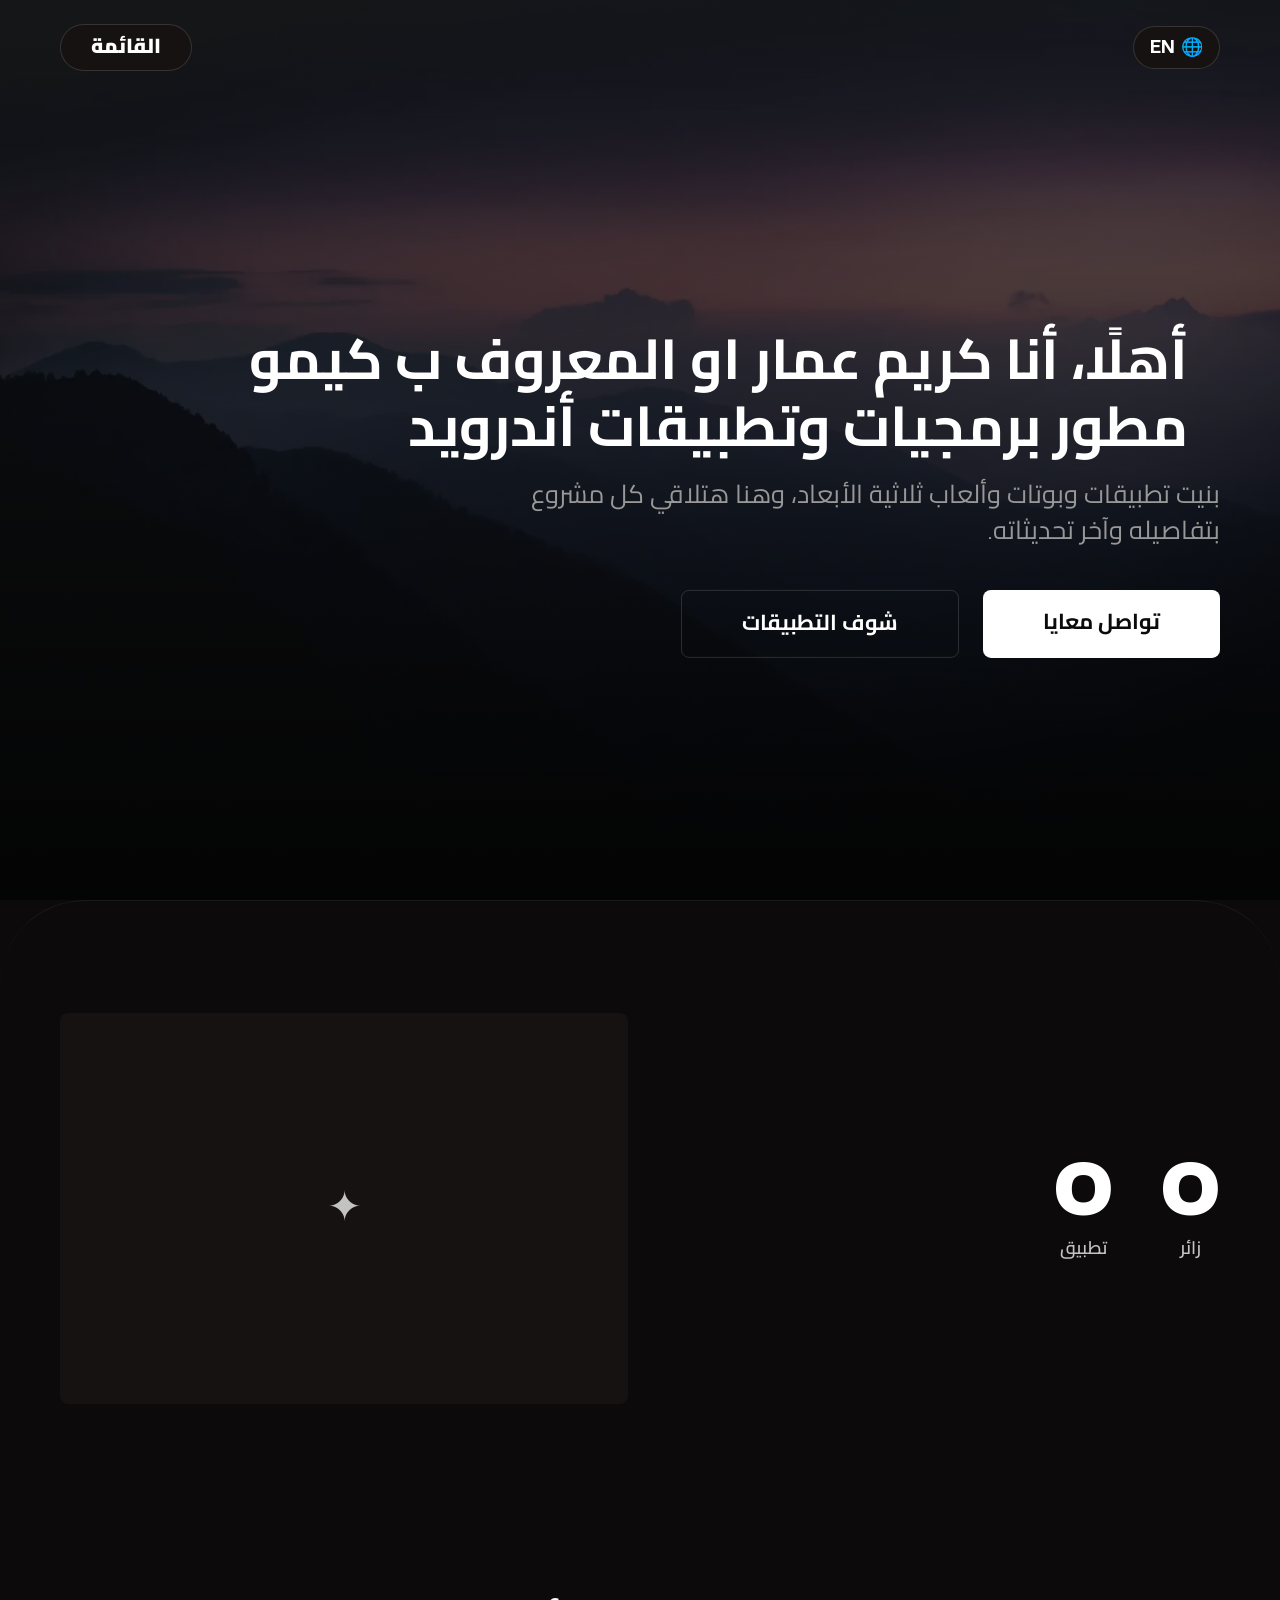
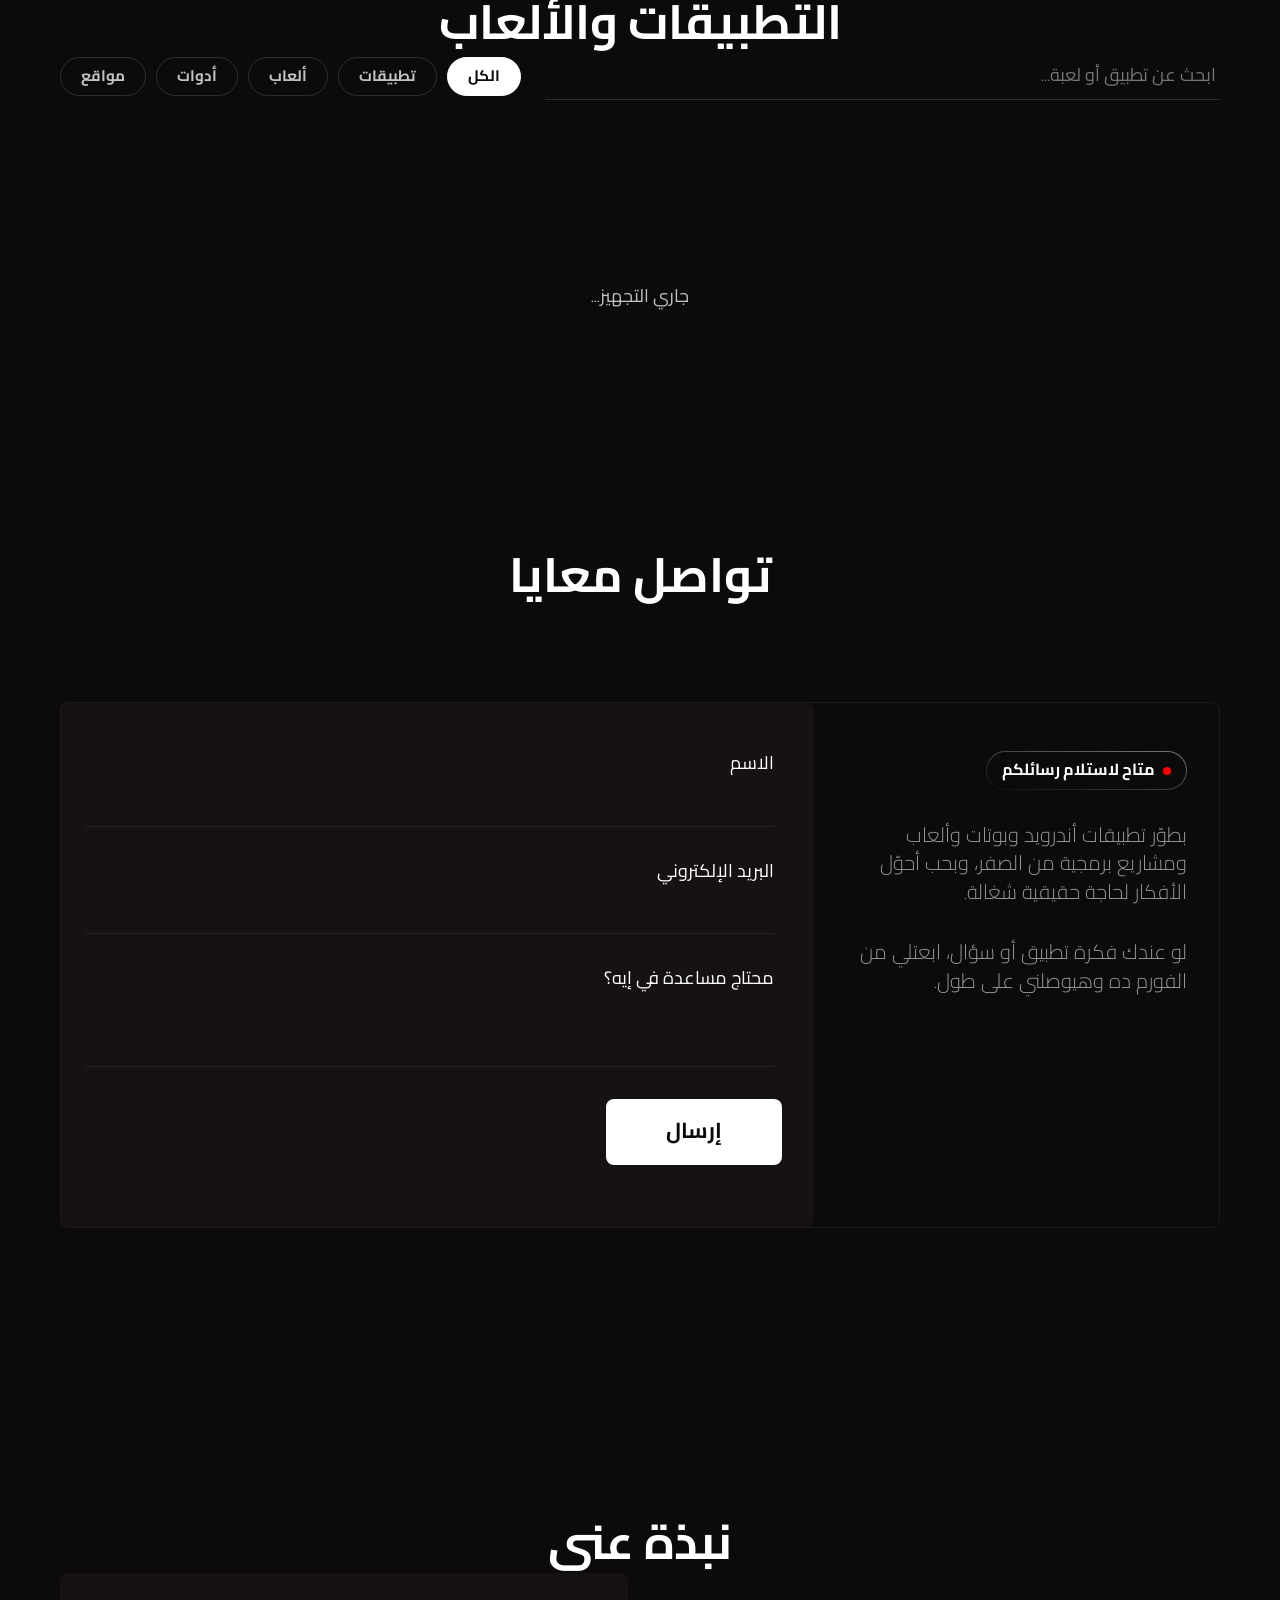
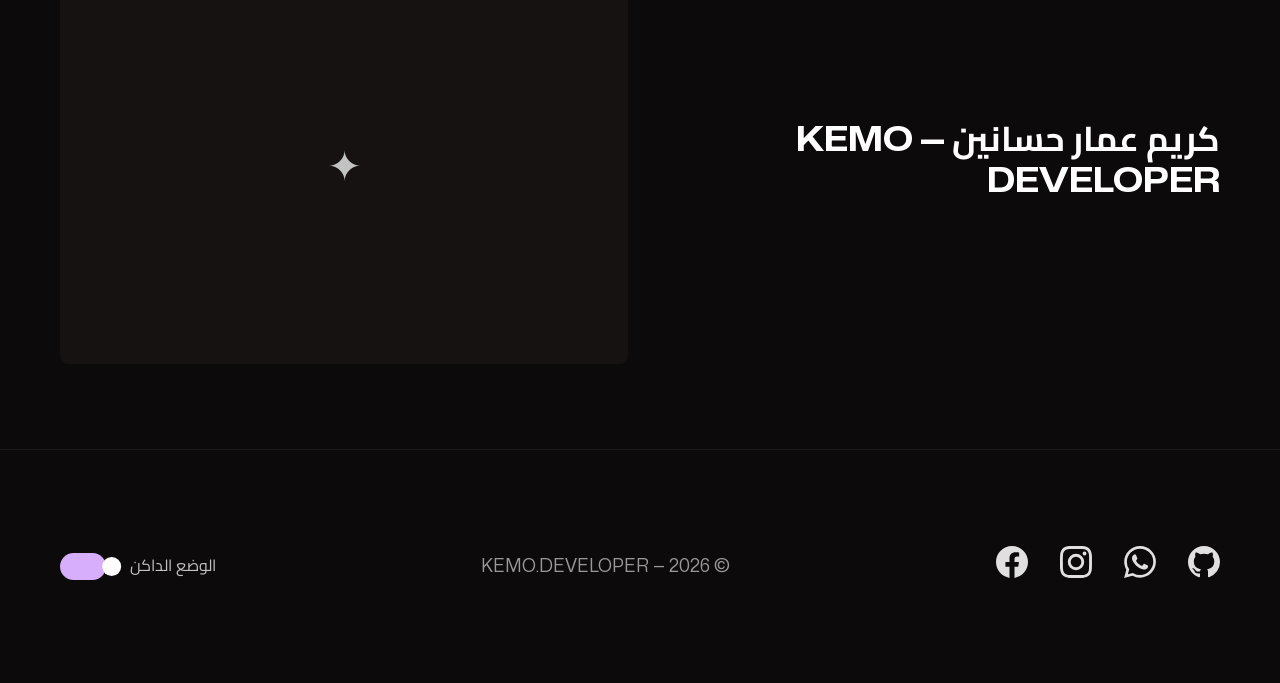
==== commit 3ad7f60e: "Update profile introduction text in index.html" ====
--- a/index.html
+++ b/index.html
@@ -68,7 +68,7 @@
               <img id="profile-avatar" src="" alt="" class="hidden-el" loading="lazy">
             </div>
             <h1 class="h1">
-              <span id="profile-line1">أهلًا، أنا كيمو</span>
+              <span id="profile-line1">أهلًا، أنا كريم عمار او المعروف ب كيمو</span>
               <span id="profile-line2">مطور برمجيات وتطبيقات أندرويد</span>
             </h1>
           </div>
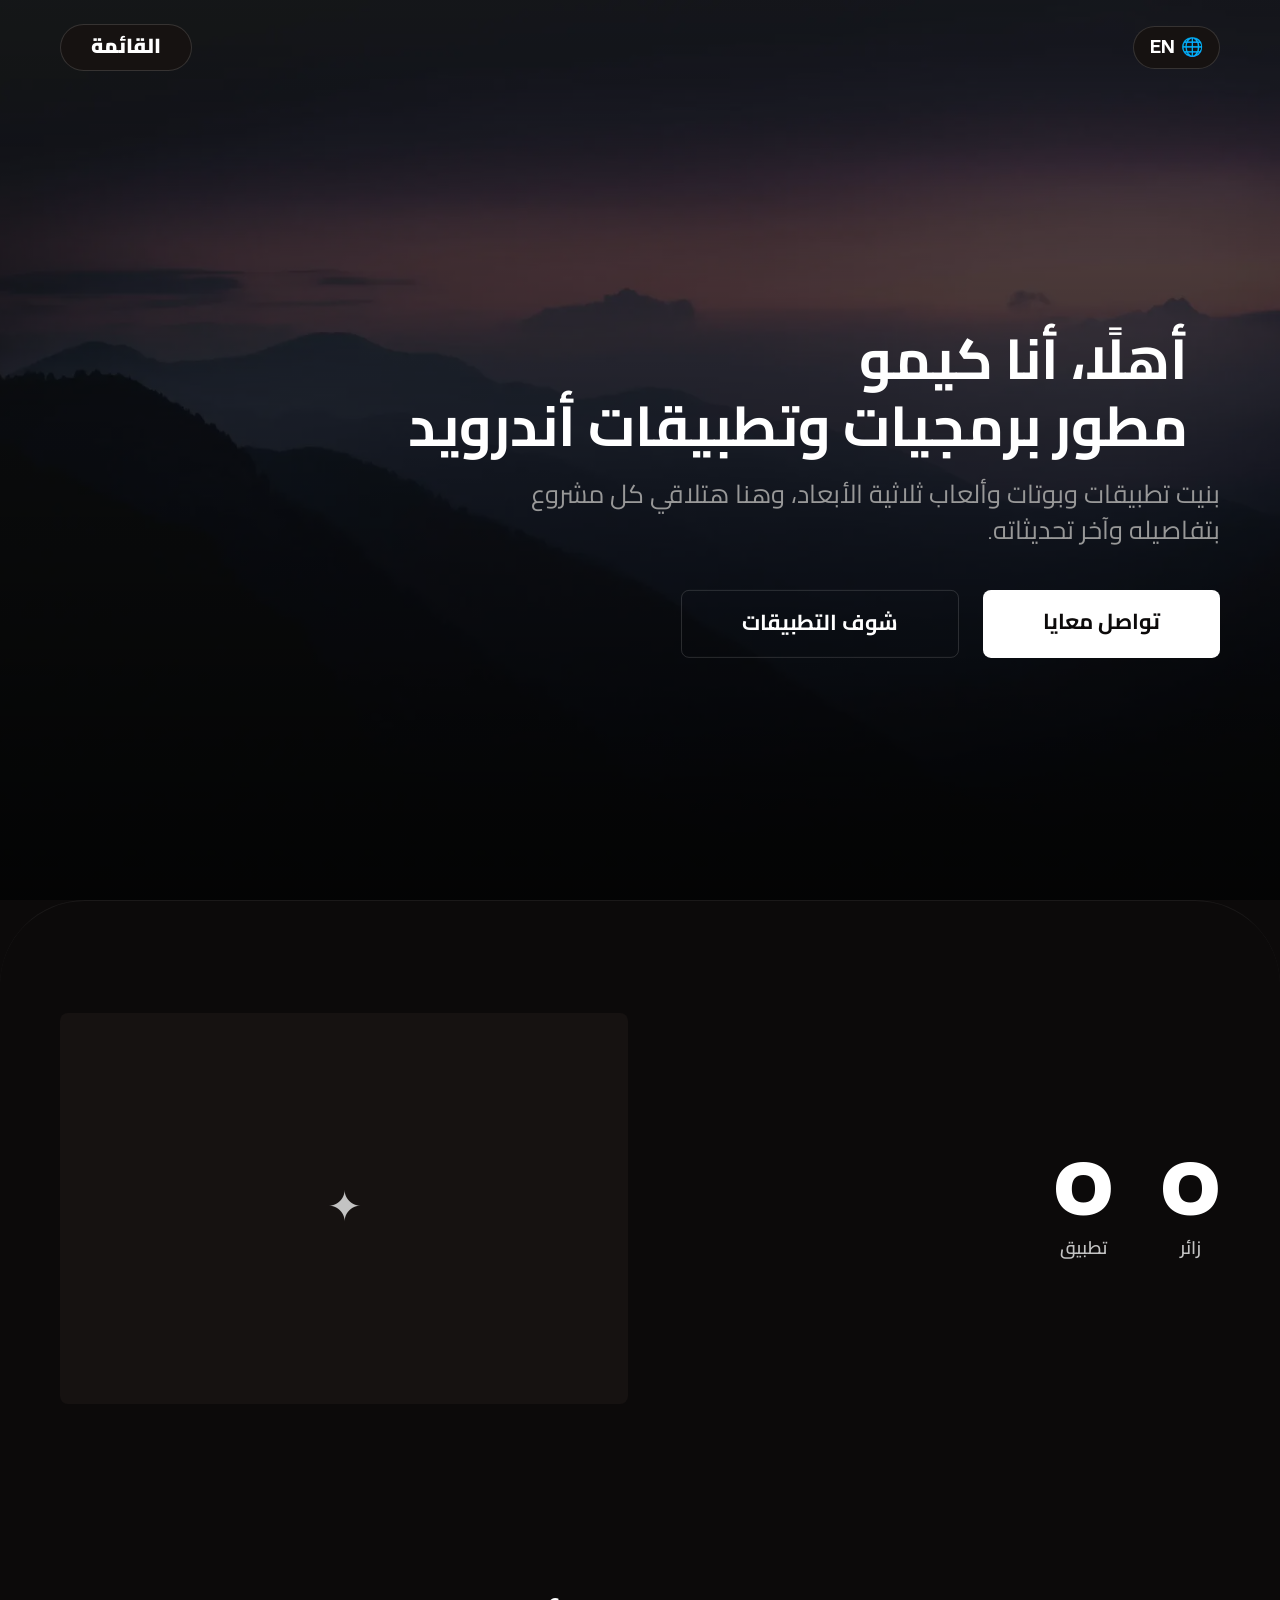
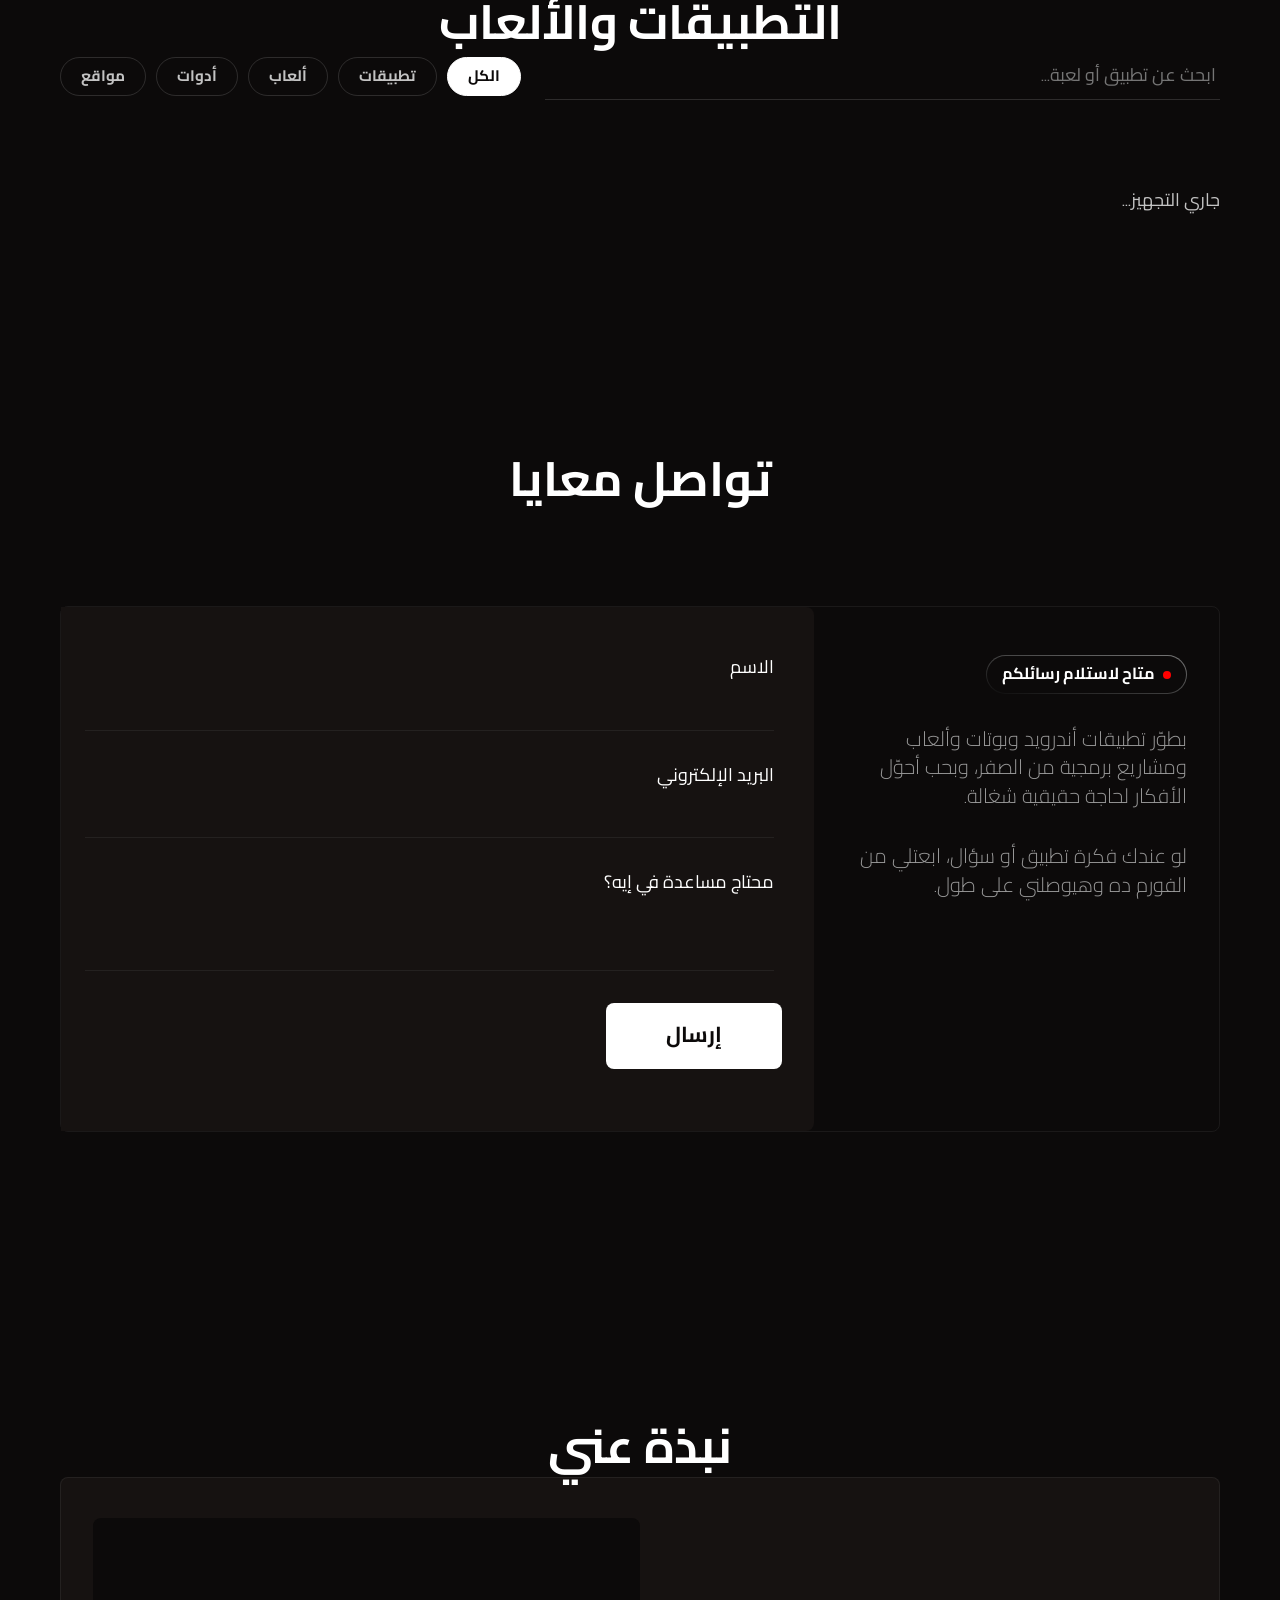
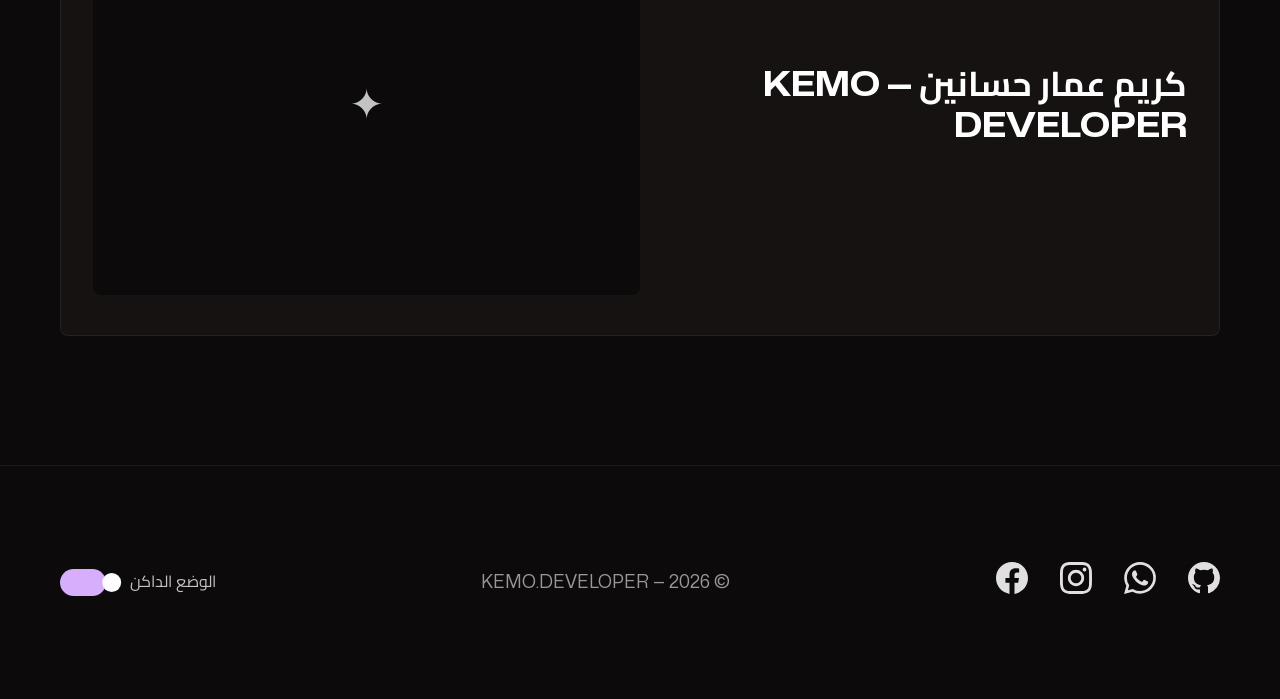
==== commit 4ba70ad0: "Add files via upload" ====
--- a/index.html
+++ b/index.html
@@ -68,7 +68,7 @@
               <img id="profile-avatar" src="" alt="" class="hidden-el" loading="lazy">
             </div>
             <h1 class="h1">
-              <span id="profile-line1">أهلًا، أنا كريم عمار او المعروف ب كيمو</span>
+              <span id="profile-line1">أهلًا، أنا كيمو</span>
               <span id="profile-line2">مطور برمجيات وتطبيقات أندرويد</span>
             </h1>
           </div>
@@ -125,7 +125,7 @@
             </div>
           </div>
 
-          <div class="work-boxes" id="apps-grid">
+          <div class="article-boxes" id="apps-grid">
             <div class="loading-state" data-ar="جاري التجهيز..." data-en="Loading...">جاري التجهيز...</div>
           </div>
         </div>
@@ -170,15 +170,17 @@
       <section class="about-me-section">
         <div class="container">
           <h2 class="h2" data-ar="نبذة عني" data-en="About Me">نبذة عني</h2>
-          <div class="work-box" style="cursor:default;">
-            <div class="work-textbox">
-              <h3 class="h3" id="about-name">كريم عمار حسانين — KEMO DEVELOPER</h3>
-              <p class="work-text" id="about-bio" style="white-space:pre-wrap;"></p>
-            </div>
-            <picture class="work-img" id="about-image-box">
+          <article class="article-box featured-article" style="cursor:default;">
+            <div class="article-textbox">
+              <div>
+                <h3 class="h3" id="about-name">كريم عمار حسانين — KEMO DEVELOPER</h3>
+                <p class="article-text" id="about-bio" style="white-space:pre-wrap;"></p>
+              </div>
+            </div>
+            <picture class="article-illustration" id="about-image-box">
               <div class="cover-placeholder">✦</div>
             </picture>
-          </div>
+          </article>
         </div>
       </section>
     </main>
--- a/style.css
+++ b/style.css
@@ -1372,6 +1372,24 @@
 .star-rating-input .star { color: var(--border-dark); transition: color 0.15s; }
 .star-rating-input .star.filled { color: gold; }
 
+/* ----- نظام كارت المقالات الأصلي من القالب، مستخدم هنا لعرض التطبيقات ----- */
+.article-boxes { display: flex; flex-flow: row wrap; gap: var(--gutter-small); margin-block-start: var(--gutter-medium); }
+.article-box { flex-basis: 100%; border: 1px solid var(--border); padding: var(--gutter-medium) var(--gutter-small); border-radius: var(--gutter-nano); background-color: var(--bg-color-secondary); }
+.article-textbox { height: 100%; display: flex; flex-direction: column; }
+.article-text { font-size: var(--text-small); margin-block: var(--gutter-x-small); color: var(--sub); font-weight: 300; }
+.article-info { display: flex; justify-content: flex-start; align-items: center; gap: var(--gutter-medium); margin-block-start: auto; padding-block-start: var(--gutter-x-small); }
+.reaction-count { display: inline-flex; align-items: center; gap: 8px; font-size: var(--text-small); color: var(--sub); }
+.featured-article { display: flex; align-items: center; justify-content: space-between; gap: var(--gutter-medium); cursor: pointer; }
+.featured-article .article-textbox { flex-basis: 44%; }
+.featured-article .article-illustration { flex-basis: 50%; }
+.article-illustration img, .article-illustration .cover-placeholder { border-radius: var(--gutter-nano); width: 100%; aspect-ratio: 16/11; object-fit: cover; display: block; background: var(--bg-color-primary); display: flex; align-items: center; justify-content: center; font-size: 42px; color: var(--sub); }
+.article-illustration img { display: block; font-size: initial; }
+@media (max-width: 985px) {
+  .featured-article { flex-direction: column-reverse; }
+  .featured-article .article-textbox, .featured-article .article-illustration { flex-basis: 100%; }
+}
+.article-technologies { list-style-position: inside; list-style-type: disc; margin-block: var(--gutter-x-small); color: var(--sub); font-size: var(--text-small); }
+
 .stats-section { padding-block-start: var(--gutter-large); }
 .stats-row { display: flex; gap: var(--gutter-large); flex-wrap: wrap; }
 .stat-block { text-align: center; }
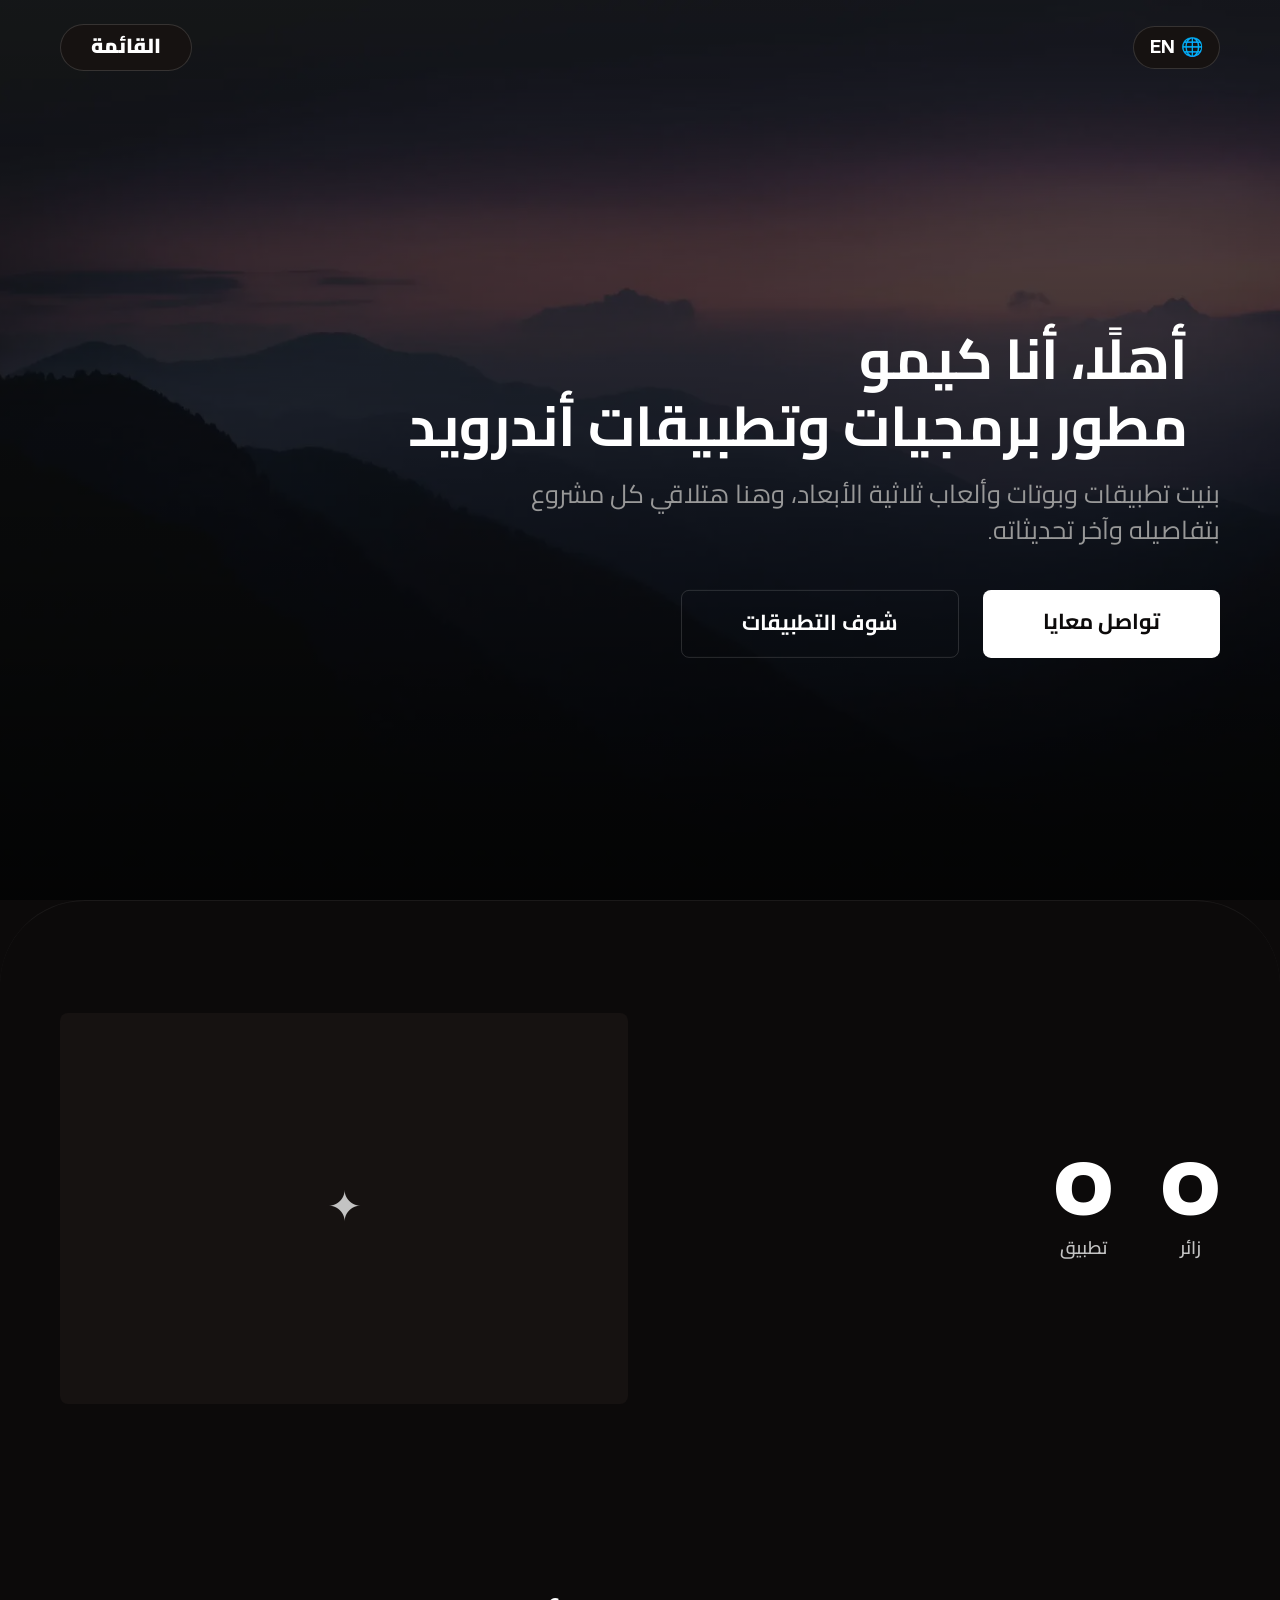
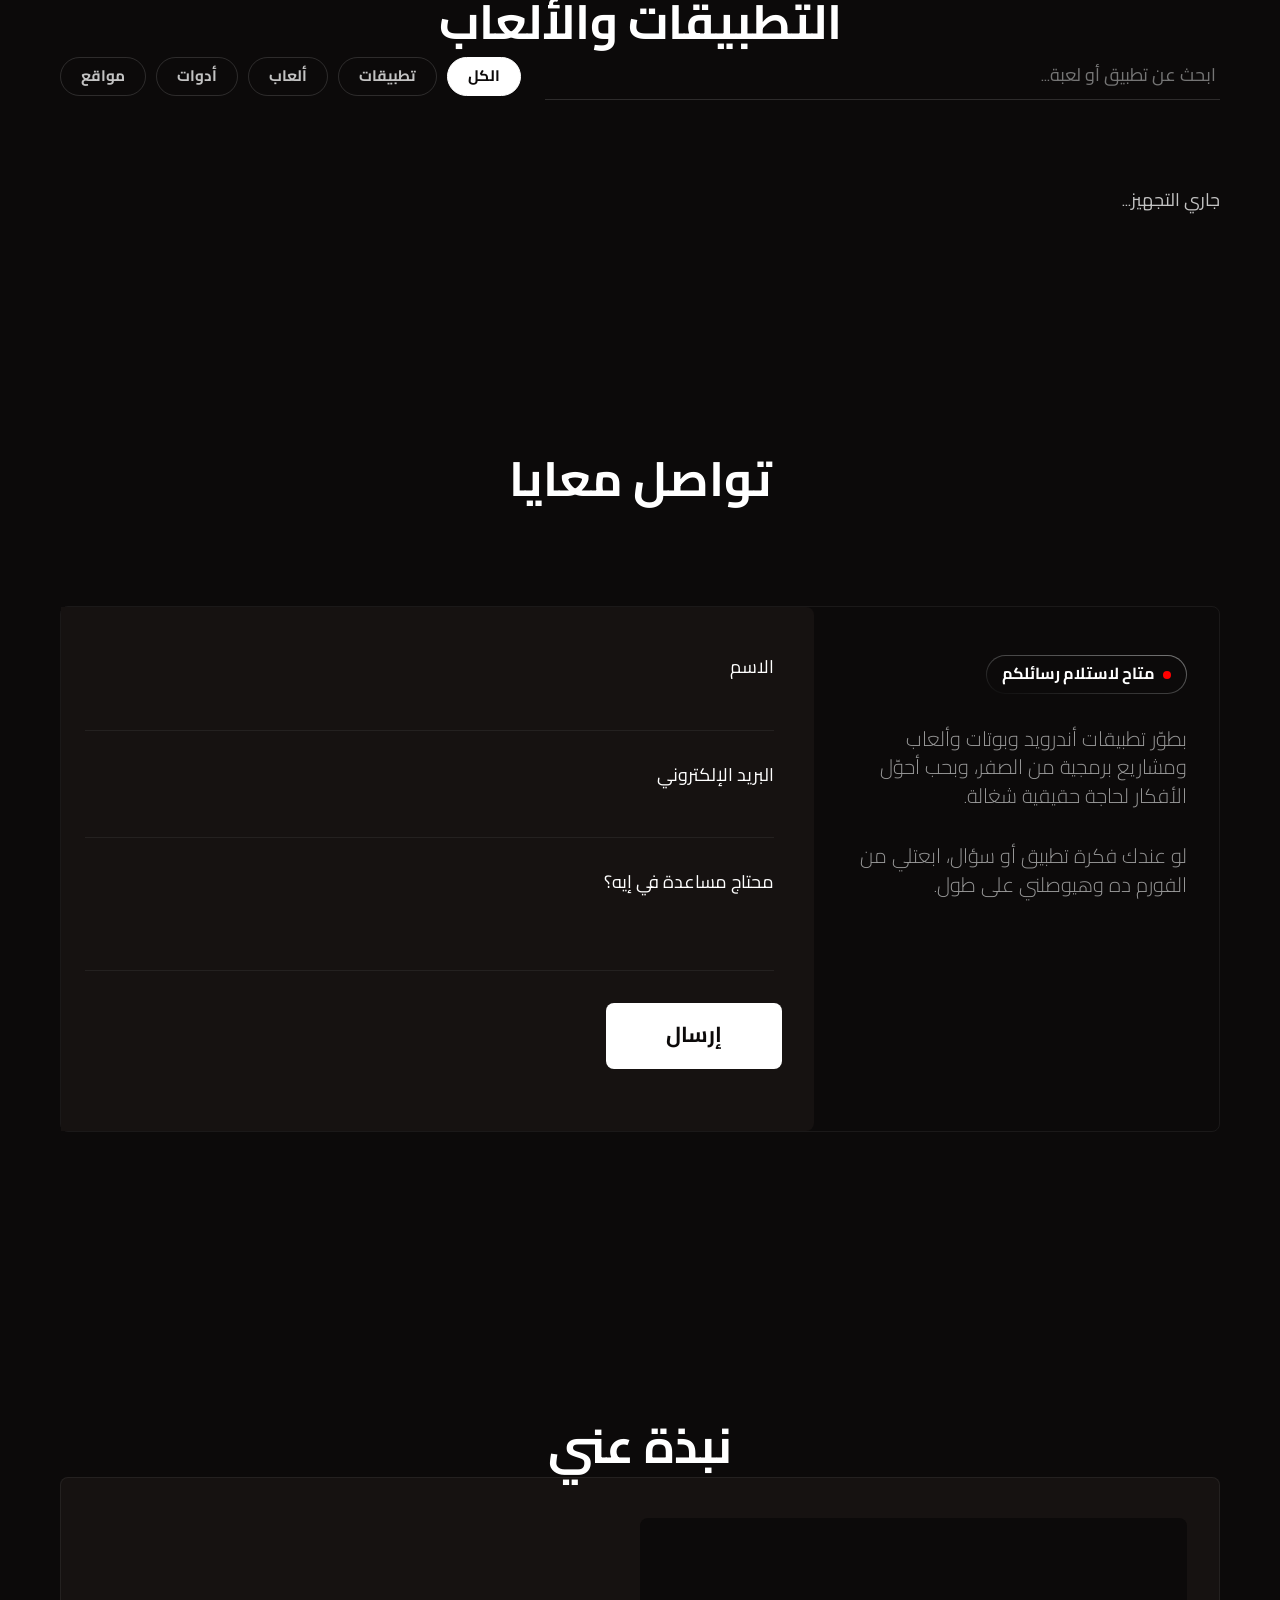
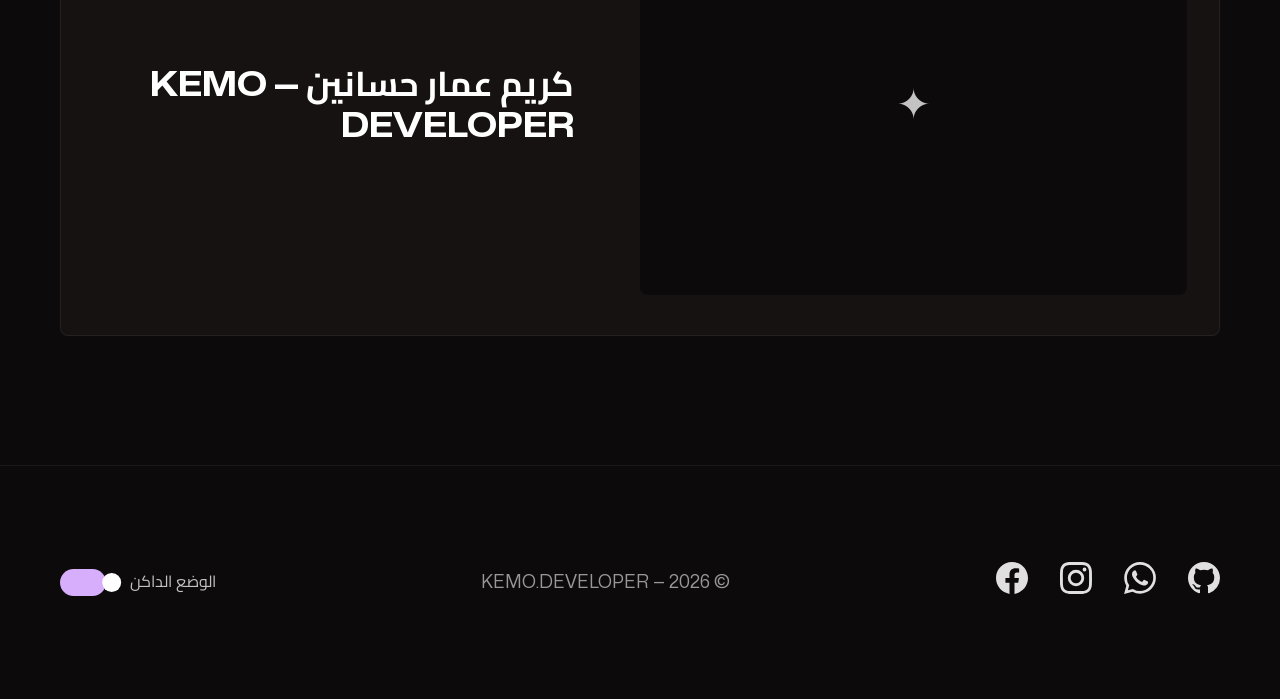
==== commit 52b6a9d4: "Add files via upload" ====
--- a/index.html
+++ b/index.html
@@ -6,9 +6,9 @@
     <meta name="viewport" content="width=device-width, initial-scale=1.0" />
     <meta name="robots" content="index, follow" />
 
-    <meta name="description" content="منصة Kemo Developer الرسمية، أفضل مكان لاكتشاف وتحميل أحدث التطبيقات والألعاب والأدوات الرقمية." />
+    <meta name="description" content="أهلًا، أنا كريم عمار حسانين المعروف بـ KEMO DEVELOPER. مطور برمجيات وتطبيقات أندرويد وألعاب ثلاثية الأبعاد. هنا هتلاقي كل تطبيقاتي بتفاصيلها وآخر تحديثاتها." />
     <meta property="og:title" content="KEMO DEVELOPER">
-    <meta property="og:description" content="منصة Kemo Developer الرسمية، أفضل مكان لاكتشاف وتحميل أحدث التطبيقات والألعاب والأدوات الرقمية.">
+    <meta property="og:description" content="أهلًا، أنا كريم عمار حسانين المعروف بـ KEMO DEVELOPER. مطور برمجيات وتطبيقات أندرويد وألعاب ثلاثية الأبعاد. هنا هتلاقي كل تطبيقاتي بتفاصيلها وآخر تحديثاتها.">
     <meta property="og:image" content="favicon.png">
 
     <link rel="icon" type="image/png" sizes="96x96" href="favicon.png">
@@ -171,15 +171,15 @@
         <div class="container">
           <h2 class="h2" data-ar="نبذة عني" data-en="About Me">نبذة عني</h2>
           <article class="article-box featured-article" style="cursor:default;">
+            <picture class="article-illustration" id="about-image-box">
+              <div class="cover-placeholder">✦</div>
+            </picture>
             <div class="article-textbox">
               <div>
                 <h3 class="h3" id="about-name">كريم عمار حسانين — KEMO DEVELOPER</h3>
                 <p class="article-text" id="about-bio" style="white-space:pre-wrap;"></p>
               </div>
             </div>
-            <picture class="article-illustration" id="about-image-box">
-              <div class="cover-placeholder">✦</div>
-            </picture>
           </article>
         </div>
       </section>
@@ -350,7 +350,9 @@
         <h2 class="h3">تعديل الملف الشخصي</h2>
         <form id="profile-form">
           <div class="form-grid">
-            <div class="form-field compact wide-field"><label>صورة البروفايل</label><input id="edit-profile-avatar" type="file" accept="image/*"></div>
+            <div class="form-field compact wide-field"><label>صورة الهيدر (جنب الاسم فوق)</label><input id="edit-profile-avatar-hero" type="file" accept="image/*"></div>
+            <div class="form-field compact wide-field"><label>صورة قسم الإحصائيات</label><input id="edit-profile-avatar-stats" type="file" accept="image/*"></div>
+            <div class="form-field compact wide-field"><label>صورة قسم "نبذة عني"</label><input id="edit-profile-avatar-about" type="file" accept="image/*"></div>
             <div class="form-field compact"><label>السطر الأول (الاسم) — عربي</label><input id="edit-profile-line1-ar" required></div>
             <div class="form-field compact"><label>Line 1 (Name) — English</label><input id="edit-profile-line1-en"></div>
             <div class="form-field compact"><label>السطر الثاني (الوظيفة) — عربي</label><input id="edit-profile-line2-ar" required></div>
--- a/style.css
+++ b/style.css
@@ -854,7 +854,7 @@
 @media (max-width: 985px) {
   .featured-article {
     margin-block-end: 24.4px;
-    flex-direction: column-reverse;
+    flex-direction: column;
   }
 }
 
@@ -1385,7 +1385,7 @@
 .article-illustration img, .article-illustration .cover-placeholder { border-radius: var(--gutter-nano); width: 100%; aspect-ratio: 16/11; object-fit: cover; display: block; background: var(--bg-color-primary); display: flex; align-items: center; justify-content: center; font-size: 42px; color: var(--sub); }
 .article-illustration img { display: block; font-size: initial; }
 @media (max-width: 985px) {
-  .featured-article { flex-direction: column-reverse; }
+  .featured-article { flex-direction: column; }
   .featured-article .article-textbox, .featured-article .article-illustration { flex-basis: 100%; }
 }
 .article-technologies { list-style-position: inside; list-style-type: disc; margin-block: var(--gutter-x-small); color: var(--sub); font-size: var(--text-small); }
